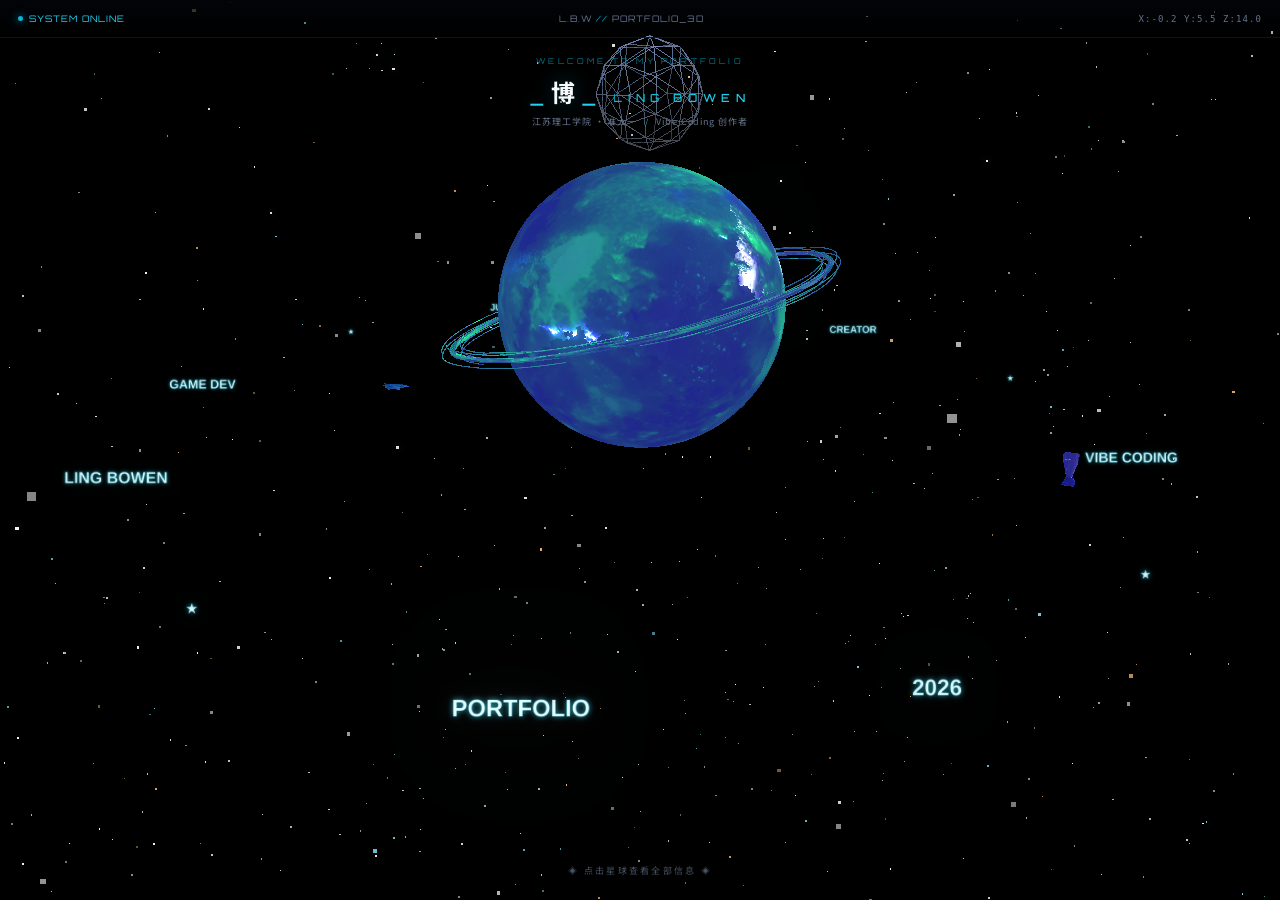
==== index.html @ fd300e45 "v11: 三模型不同立体轨道(倾斜0.18-0.72/高度-1.2-2.2) + 朝向运动方向(切线对齐)" ====
<!DOCTYPE html>
<html lang="zh-CN">
<head>
  <meta charset="UTF-8" />
  <meta name="viewport" content="width=device-width, initial-scale=1.0" />
  <title>凌博文 · 3D 作品空间站</title>
  <meta name="description" content="凌博文（little-white-again）的 3D 交互简历。" />
  <!-- 艺术字体 -->
  <link rel="preconnect" href="https://fonts.googleapis.com" />
  <link rel="preconnect" href="https://fonts.gstatic.com" crossorigin />
  <link href="https://fonts.googleapis.com/css2?family=Orbitron:wght@400;500;700;900&family=Noto+Sans+SC:wght@300;400;500;700&display=swap" rel="stylesheet" />
  <script type="module" crossorigin src="./assets/index-CHcorO1T.js"></script>
  <link rel="stylesheet" crossorigin href="./assets/index-Czhgw2EE.css">
</head>
<body>
  <!-- 3D 场景 -->
  <div id="scene-container"></div>

  <!-- 加载遮罩 -->
  <div id="loader">
    <div class="loader-inner">
      <div class="loader-ring"></div>
      <p class="loader-text">ENTERING SPACE<span class="dots"><span>.</span><span>.</span><span>.</span></span></p>
    </div>
  </div>

  <!-- HUD -->
  <div id="hud">
    <div class="hud-left"><span class="hud-dot"></span><span class="hud-text">SYSTEM ONLINE</span></div>
    <div class="hud-center">L.B.W <span class="hud-divider">//</span> PORTFOLIO_3D</div>
    <div class="hud-right"><span class="hud-coord" id="hud-coord">X:0 Y:0 Z:0</span></div>
  </div>

  <!-- 顶部 Hero（缩小） -->
  <header id="hero">
    <div class="hero-eyebrow">WELCOME TO MY PORTFOLIO</div>
    <h1 class="hero-title">
      <span class="hero-title-cn" id="scramble-text">凌博文</span>
      <span class="hero-title-en">LING BOWEN</span>
    </h1>
    <div class="hero-meta">
      <span class="hero-sub">江苏理工学院 · 准大一</span>
      <span class="hero-sep">/</span>
      <span class="hero-sub">Vibe Coding 创作者</span>
    </div>
  </header>

  <!-- 底部提示 -->
  <div id="bottom-hint">
    <span>◈ 点击星球查看全部信息 ◈</span>
  </div>

  <!-- 内容弹窗（高科技毛玻璃） -->
  <div id="content-modal">
    <div class="modal-frame">
      <div class="modal-glow"></div>
      <button id="modal-close" class="modal-close">×</button>
      <div class="modal-scroll">
        <div class="modal-header">
          <div class="modal-badge" id="modal-badge">MODULE DATA</div>
          <h2 id="modal-title"></h2>
          <p id="modal-org" class="modal-org"></p>
          <div id="modal-tags" class="modal-tags"></div>
        </div>
        <div id="modal-body" class="modal-body"></div>
        <div id="modal-links" class="modal-links"></div>
      </div>
    </div>
  </div>

</body>
</html>
---- assets/index-Czhgw2EE.css ----
:root{--bg: #020409;--glass: rgba(15, 23, 42, .55);--glass-border: rgba(6, 182, 212, .25);--text: #f8fafc;--text-2: #94a3b8;--text-3: #64748b;--accent: #06b6d4;--accent-light: #22d3ee;--accent-2: #6366f1;--font-display: "Orbitron", "Noto Sans SC", sans-serif;--font-body: "Noto Sans SC", -apple-system, "Microsoft YaHei", sans-serif}*{margin:0;padding:0;box-sizing:border-box}html{scroll-behavior:smooth}body{font-family:var(--font-body);background:var(--bg);color:var(--text);overflow:hidden;height:100vh;-webkit-font-smoothing:antialiased}#scene-container{position:fixed;top:0;right:0;bottom:0;left:0;z-index:0}#scene-container canvas{display:block}#hud{position:fixed;top:0;left:0;right:0;height:38px;display:flex;align-items:center;justify-content:space-between;padding:0 18px;z-index:15;font-family:var(--font-display);font-size:9px;letter-spacing:.12em;color:var(--text-3);background:linear-gradient(180deg,rgba(2,4,9,.9),transparent);pointer-events:none;border-bottom:1px solid rgba(6,182,212,.1)}.hud-left{display:flex;align-items:center;gap:6px}.hud-dot{width:5px;height:5px;border-radius:50%;background:var(--accent);box-shadow:0 0 8px var(--accent);animation:hudPulse 2s infinite}@keyframes hudPulse{0%,to{opacity:1}50%{opacity:.4}}.hud-text{color:var(--accent-light)}.hud-center{color:var(--text-3)}.hud-divider{color:var(--accent)}.hud-right{font-family:monospace;font-size:9px}#loader{position:fixed;top:0;right:0;bottom:0;left:0;background:var(--bg);display:flex;align-items:center;justify-content:center;z-index:100;transition:opacity .6s ease}#loader.hidden{opacity:0;pointer-events:none}.loader-ring{width:38px;height:38px;border:3px solid rgba(6,182,212,.15);border-top-color:var(--accent);border-radius:50%;animation:spin .9s linear infinite;margin:0 auto 14px}@keyframes spin{to{transform:rotate(360deg)}}.loader-text{font-family:var(--font-display);font-size:10px;letter-spacing:.25em;color:var(--text-2)}.dots span{animation:dotBlink 1.2s infinite}.dots span:nth-child(2){animation-delay:.2s}.dots span:nth-child(3){animation-delay:.4s}@keyframes dotBlink{0%,to{opacity:.2}50%{opacity:1}}#hero{position:fixed;top:56px;left:50%;transform:translate(-50%);text-align:center;z-index:10;pointer-events:none;-webkit-user-select:none;user-select:none}.hero-eyebrow{font-family:var(--font-display);font-size:8px;letter-spacing:.4em;color:#06b6d4a6;margin-bottom:8px;opacity:0;animation:fadeIn 1s .3s forwards}.hero-title{display:flex;align-items:baseline;justify-content:center;gap:10px;margin-bottom:6px}.hero-title-cn{font-size:clamp(1.1rem,2.5vw,1.5rem);font-weight:700;letter-spacing:.3em;color:var(--text);text-shadow:0 0 20px rgba(6,182,212,.3);opacity:0;animation:fadeIn 1s .5s forwards}.hero-title-en{font-family:var(--font-display);font-size:clamp(.5rem,1.2vw,.7rem);letter-spacing:.5em;font-weight:500;background:linear-gradient(90deg,var(--accent),var(--accent-light));-webkit-background-clip:text;-webkit-text-fill-color:transparent;background-clip:text;opacity:0;animation:fadeIn 1s .7s forwards}.hero-meta{display:flex;justify-content:center;align-items:center;gap:8px;opacity:0;animation:fadeIn 1s .9s forwards}.hero-sub{font-size:9px;color:var(--text-3);letter-spacing:.1em}.hero-sep{color:var(--accent);font-size:8px}.scramble-char{color:var(--accent-light)}@keyframes fadeIn{0%{opacity:0}to{opacity:1}}#bottom-hint{position:fixed;bottom:22px;left:50%;transform:translate(-50%);z-index:10;font-family:var(--font-display);font-size:9px;letter-spacing:.25em;color:#64748bb3;pointer-events:none;animation:hintFloat 3s ease-in-out infinite}@keyframes hintFloat{0%,to{opacity:.6}50%{opacity:1}}#content-modal{position:fixed;z-index:50;width:min(520px,calc(100vw - 24px));max-height:72vh;border-radius:16px;background:linear-gradient(160deg,#0f172aeb,#080c1af5);border:1px solid var(--glass-border);backdrop-filter:blur(24px) saturate(160%);-webkit-backdrop-filter:blur(24px) saturate(160%);box-shadow:inset 0 1px #ffffff26,0 0 40px #06b6d426,0 24px 60px #0000008c;opacity:0;pointer-events:none;transform:scale(.94) translateY(10px);transition:opacity .28s ease,transform .28s cubic-bezier(.22,1,.36,1);overflow:hidden;left:50%;top:50%}#content-modal.visible{opacity:1;pointer-events:auto;transform:scale(1) translateY(0)}.modal-frame{position:relative;display:flex;flex-direction:column;max-height:72vh}#content-modal:before{content:"";position:absolute;top:0;left:0;right:0;height:2px;background:linear-gradient(90deg,transparent,var(--accent),var(--accent-light),var(--accent-2),transparent);background-size:200% 100%;animation:scanline 3s linear infinite}@keyframes scanline{0%{background-position:-200% 0}to{background-position:200% 0}}#content-modal:after{content:"";position:absolute;top:0;right:0;bottom:0;left:0;pointer-events:none;background:repeating-linear-gradient(0deg,transparent 0px,transparent 3px,rgba(6,182,212,.03) 4px)}.modal-close{position:absolute;top:10px;right:12px;z-index:5;width:28px;height:28px;border-radius:50%;background:#06b6d41a;border:1px solid rgba(6,182,212,.3);color:var(--accent-light);font-size:15px;cursor:pointer;transition:all .2s}.modal-close:hover{background:#06b6d440;transform:rotate(90deg)}.modal-scroll{overflow-y:auto;padding:22px 22px 24px;scrollbar-width:thin;scrollbar-color:rgba(6,182,212,.3) transparent}.modal-header{margin-bottom:20px}.modal-badge{font-family:var(--font-display);font-size:8px;letter-spacing:.35em;color:var(--accent-light);margin-bottom:8px}#modal-title{font-size:20px;font-weight:700;color:var(--text);margin-bottom:4px;letter-spacing:.05em}.modal-org{font-size:12px;color:var(--accent-light);margin-bottom:10px}.modal-tags{display:flex;flex-wrap:wrap;gap:6px}.tag{background:#06b6d414;border:1px solid rgba(6,182,212,.25);color:var(--accent-light);padding:2px 10px;border-radius:999px;font-size:10px}.modal-body{display:grid;grid-template-columns:repeat(auto-fit,minmax(150px,1fr));gap:14px}.modal-desc{font-size:13px;line-height:1.9;color:var(--text-2);grid-column:1 / -1}.modal-section{background:#ffffff08;border:1px solid rgba(255,255,255,.07);border-radius:12px;padding:12px 14px}.modal-section-head{display:flex;align-items:center;gap:8px;margin-bottom:8px;padding-bottom:6px;border-bottom:1px solid rgba(6,182,212,.15)}.sec-icon{font-size:15px}.sec-title{font-size:13px;font-weight:600;color:var(--text);font-family:var(--font-display);letter-spacing:.08em}.modal-section-body{display:flex;flex-direction:column;gap:6px}.modal-item{display:flex;align-items:baseline;gap:8px;padding:6px 10px;background:#ffffff08;border:1px solid rgba(255,255,255,.06);border-radius:8px;font-size:12px}.item-name{color:var(--text);font-weight:500;flex-shrink:0}.item-desc{color:var(--text-2);flex:1}.item-time{color:var(--text-3);font-size:10px;flex-shrink:0}.cert-grid{display:grid;grid-template-columns:repeat(auto-fit,minmax(140px,1fr));gap:12px}.cert-card{background:#ffffff08;border:1px solid rgba(255,255,255,.08);border-radius:12px;overflow:hidden;cursor:zoom-in;transition:all .25s}.cert-card:hover{border-color:#06b6d466;transform:translateY(-3px);box-shadow:0 8px 30px #06b6d426}.cert-card img{width:100%;display:block;max-height:160px;object-fit:cover}.cert-card-meta{padding:8px 10px}.cert-card-title{display:block;font-size:11px;color:var(--text);font-weight:600}.cert-card-org{display:block;font-size:10px;color:var(--text-3);margin-top:2px}.lightbox{position:fixed;top:0;right:0;bottom:0;left:0;z-index:100;background:#020409eb;-webkit-backdrop-filter:blur(8px);backdrop-filter:blur(8px);display:flex;align-items:center;justify-content:center;animation:fadeIn .25s ease}.lightbox img{max-width:90%;max-height:85vh;border-radius:12px;border:1px solid var(--glass-border);box-shadow:0 0 60px #06b6d433}.lightbox-close{position:absolute;top:20px;right:24px;width:36px;height:36px;border-radius:50%;background:#06b6d41a;border:1px solid rgba(6,182,212,.3);color:var(--accent-light);font-size:18px;cursor:pointer}.modal-links{display:flex;gap:10px;flex-wrap:wrap;margin-top:18px;padding-top:16px;border-top:1px solid rgba(6,182,212,.15)}.modal-link{font-family:var(--font-display);font-size:10px;letter-spacing:.1em;color:var(--accent-light);text-decoration:none;padding:8px 18px;background:#06b6d41a;border:1px solid rgba(6,182,212,.3);border-radius:999px;transition:all .2s}.modal-link:hover{background:#06b6d440;box-shadow:0 0 20px #06b6d440;transform:translateY(-2px)}@media (max-width: 768px){#hero{top:48px}.hero-title-cn{font-size:1.1rem}.modal-frame{width:calc(100% - 20px)}.modal-scroll{padding:20px 18px 24px}.hud-center{display:none}}
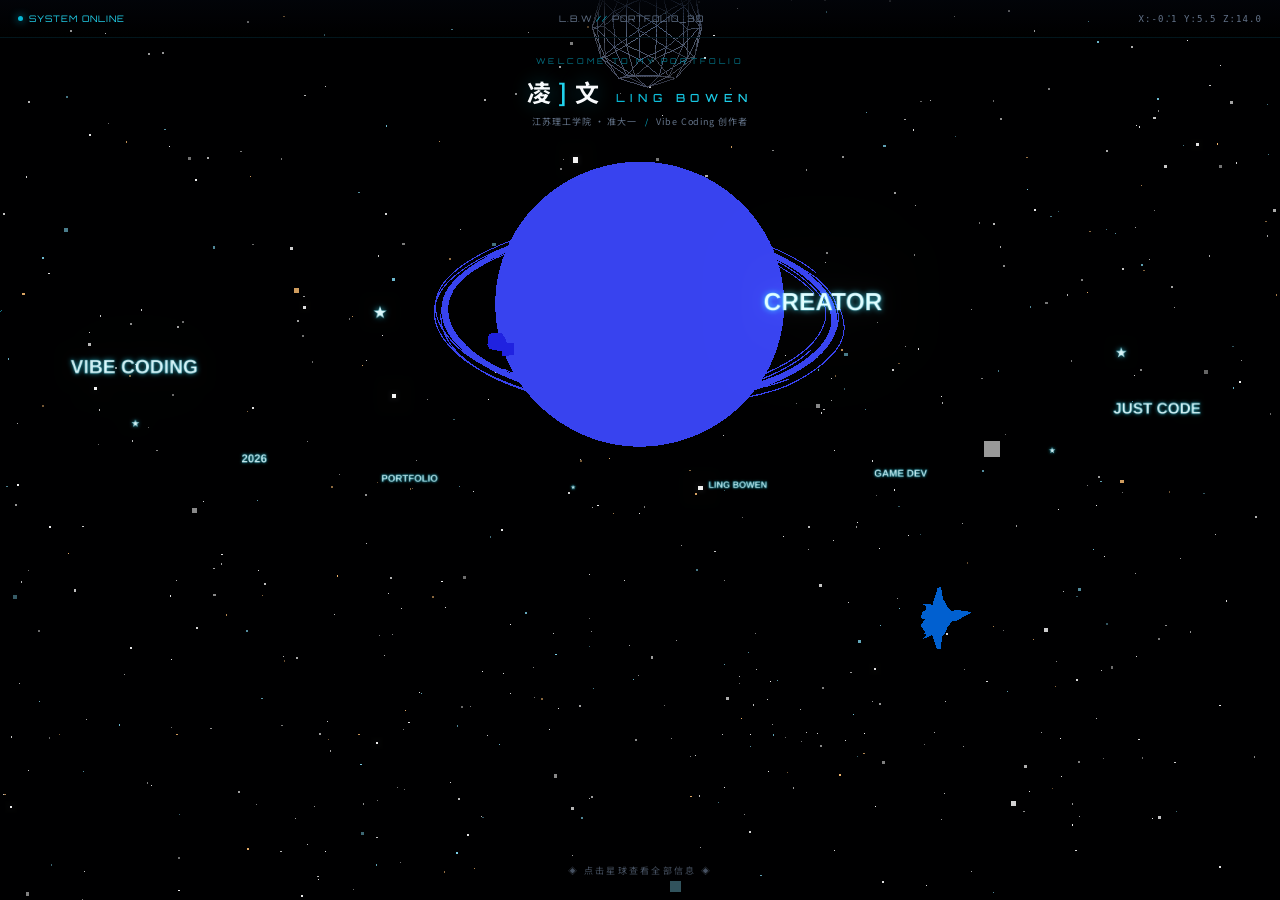
==== commit 1f6a8561: "v12: 根治颜色(MeshBasicMaterial纯主题色,青/蓝/紫分明) + 飞机翻转 + 底部朝星球 + 文字环绕倾斜统一+圆心对齐星球" ====
--- a/index.html
+++ b/index.html
@@ -9,8 +9,8 @@
   <link rel="preconnect" href="https://fonts.googleapis.com" />
   <link rel="preconnect" href="https://fonts.gstatic.com" crossorigin />
   <link href="https://fonts.googleapis.com/css2?family=Orbitron:wght@400;500;700;900&family=Noto+Sans+SC:wght@300;400;500;700&display=swap" rel="stylesheet" />
-  <script type="module" crossorigin src="./assets/index-CHcorO1T.js"></script>
-  <link rel="stylesheet" crossorigin href="./assets/index-Czhgw2EE.css">
+  <script type="module" crossorigin src="./assets/index-BtDdCz02.js"></script>
+  <link rel="stylesheet" crossorigin href="./assets/index-D0e1x9OP.css">
 </head>
 <body>
   <!-- 3D 场景 -->
--- a/assets/index-D0e1x9OP.css
+++ b/assets/index-D0e1x9OP.css
@@ -0,0 +1 @@
+:root{--bg: #020409;--glass: rgba(15, 23, 42, .55);--glass-border: rgba(6, 182, 212, .25);--text: #f8fafc;--text-2: #94a3b8;--text-3: #64748b;--accent: #06b6d4;--accent-light: #22d3ee;--accent-2: #6366f1;--font-display: "Orbitron", "Noto Sans SC", sans-serif;--font-body: "Noto Sans SC", -apple-system, "Microsoft YaHei", sans-serif}*{margin:0;padding:0;box-sizing:border-box}html{scroll-behavior:smooth}body{font-family:var(--font-body);background:var(--bg);color:var(--text);overflow:hidden;height:100vh;-webkit-font-smoothing:antialiased}#scene-container{position:fixed;top:0;right:0;bottom:0;left:0;z-index:0}#scene-container canvas{display:block}#hud{position:fixed;top:0;left:0;right:0;height:38px;display:flex;align-items:center;justify-content:space-between;padding:0 18px;z-index:15;font-family:var(--font-display);font-size:9px;letter-spacing:.12em;color:var(--text-3);background:linear-gradient(180deg,rgba(2,4,9,.9),transparent);pointer-events:none;border-bottom:1px solid rgba(6,182,212,.1)}.hud-left{display:flex;align-items:center;gap:6px}.hud-dot{width:5px;height:5px;border-radius:50%;background:var(--accent);box-shadow:0 0 8px var(--accent);animation:hudPulse 2s infinite}@keyframes hudPulse{0%,to{opacity:1}50%{opacity:.4}}.hud-text{color:var(--accent-light)}.hud-center{color:var(--text-3)}.hud-divider{color:var(--accent)}.hud-right{font-family:monospace;font-size:9px}#loader{position:fixed;top:0;right:0;bottom:0;left:0;background:var(--bg);display:flex;align-items:center;justify-content:center;z-index:100;transition:opacity .6s ease}#loader.hidden{opacity:0;pointer-events:none}.loader-ring{width:38px;height:38px;border:3px solid rgba(6,182,212,.15);border-top-color:var(--accent);border-radius:50%;animation:spin .9s linear infinite;margin:0 auto 14px}@keyframes spin{to{transform:rotate(360deg)}}.loader-text{font-family:var(--font-display);font-size:10px;letter-spacing:.25em;color:var(--text-2)}.dots span{animation:dotBlink 1.2s infinite}.dots span:nth-child(2){animation-delay:.2s}.dots span:nth-child(3){animation-delay:.4s}@keyframes dotBlink{0%,to{opacity:.2}50%{opacity:1}}#hero{position:fixed;top:56px;left:50%;transform:translate(-50%);text-align:center;z-index:10;pointer-events:none;-webkit-user-select:none;user-select:none}.hero-eyebrow{font-family:var(--font-display);font-size:8px;letter-spacing:.4em;color:#06b6d4a6;margin-bottom:8px;opacity:0;animation:fadeIn 1s .3s forwards}.hero-title{display:flex;align-items:baseline;justify-content:center;gap:10px;margin-bottom:6px}.hero-title-cn{font-size:clamp(1.1rem,2.5vw,1.5rem);font-weight:700;letter-spacing:.3em;color:var(--text);text-shadow:0 0 20px rgba(6,182,212,.3);opacity:0;animation:fadeIn 1s .5s forwards}.hero-title-en{font-family:var(--font-display);font-size:clamp(.5rem,1.2vw,.7rem);letter-spacing:.5em;font-weight:500;background:linear-gradient(90deg,var(--accent),var(--accent-light));-webkit-background-clip:text;-webkit-text-fill-color:transparent;background-clip:text;opacity:0;animation:fadeIn 1s .7s forwards}.hero-meta{display:flex;justify-content:center;align-items:center;gap:8px;opacity:0;animation:fadeIn 1s .9s forwards}.hero-sub{font-size:9px;color:var(--text-3);letter-spacing:.1em}.hero-sep{color:var(--accent);font-size:8px}.scramble-char{color:var(--accent-light)}@keyframes fadeIn{0%{opacity:0}to{opacity:1}}#bottom-hint{position:fixed;bottom:22px;left:50%;transform:translate(-50%);z-index:10;font-family:var(--font-display);font-size:9px;letter-spacing:.25em;color:#64748bb3;pointer-events:none;animation:hintFloat 3s ease-in-out infinite}@keyframes hintFloat{0%,to{opacity:.6}50%{opacity:1}}#content-modal{position:fixed;z-index:50;width:min(520px,calc(100vw - 24px));max-height:72vh;border-radius:16px;background:linear-gradient(160deg,#0f172aeb,#080c1af5);border:1px solid var(--glass-border);backdrop-filter:blur(24px) saturate(160%);-webkit-backdrop-filter:blur(24px) saturate(160%);box-shadow:inset 0 1px #ffffff26,0 0 40px #06b6d426,0 24px 60px #0000008c;opacity:0;pointer-events:none;transform:scale(.94) translateY(10px);transition:opacity .28s ease,transform .28s cubic-bezier(.22,1,.36,1);overflow:hidden;left:50%;top:50%}#content-modal.visible{opacity:1;pointer-events:auto;transform:scale(1) translateY(0)}.modal-frame{position:relative;display:flex;flex-direction:column;max-height:72vh}#content-modal:before{content:"";position:absolute;top:0;left:0;right:0;height:2px;background:linear-gradient(90deg,transparent,var(--accent),var(--accent-light),var(--accent-2),transparent);background-size:200% 100%;animation:scanline 3s linear infinite}@keyframes scanline{0%{background-position:-200% 0}to{background-position:200% 0}}#content-modal:after{content:"";position:absolute;top:0;right:0;bottom:0;left:0;pointer-events:none;background:repeating-linear-gradient(0deg,transparent 0px,transparent 3px,rgba(6,182,212,.03) 4px)}.modal-close{position:absolute;top:10px;right:12px;z-index:5;width:28px;height:28px;border-radius:50%;background:#06b6d41a;border:1px solid rgba(6,182,212,.3);color:var(--accent-light);font-size:15px;cursor:pointer;transition:all .2s}.modal-close:hover{background:#06b6d440;transform:rotate(90deg)}.modal-scroll{overflow-y:auto;padding:22px 22px 24px;scrollbar-width:thin;scrollbar-color:rgba(6,182,212,.3) transparent}.modal-header{margin-bottom:20px}.modal-badge{font-family:var(--font-display);font-size:8px;letter-spacing:.35em;color:var(--accent-light);margin-bottom:8px}#modal-title{font-size:20px;font-weight:700;color:var(--text);margin-bottom:4px;letter-spacing:.05em}.modal-org{font-size:12px;color:var(--accent-light);margin-bottom:10px}.modal-tags{display:flex;flex-wrap:wrap;gap:6px}.tag{background:#06b6d414;border:1px solid rgba(6,182,212,.25);color:var(--accent-light);padding:2px 10px;border-radius:999px;font-size:10px}.modal-body{display:grid;grid-template-columns:repeat(2,1fr);gap:12px}.modal-desc{font-size:13px;line-height:1.9;color:var(--text-2);grid-column:1 / -1}.modal-section{background:#ffffff08;border:1px solid rgba(255,255,255,.07);border-radius:12px;padding:12px 14px}.modal-section-head{display:flex;align-items:center;gap:8px;margin-bottom:8px;padding-bottom:6px;border-bottom:1px solid rgba(6,182,212,.15)}.sec-icon{font-size:15px}.sec-title{font-size:13px;font-weight:600;color:var(--text);font-family:var(--font-display);letter-spacing:.08em}.modal-section-body{display:flex;flex-direction:column;gap:6px}.modal-item{display:flex;align-items:baseline;gap:8px;padding:6px 10px;background:#ffffff08;border:1px solid rgba(255,255,255,.06);border-radius:8px;font-size:12px}.item-name{color:var(--text);font-weight:500;flex-shrink:0}.item-desc{color:var(--text-2);flex:1}.item-time{color:var(--text-3);font-size:10px;flex-shrink:0}.cert-grid{display:grid;grid-template-columns:repeat(auto-fit,minmax(140px,1fr));gap:12px}.cert-card{background:#ffffff08;border:1px solid rgba(255,255,255,.08);border-radius:12px;overflow:hidden;cursor:zoom-in;transition:all .25s}.cert-card:hover{border-color:#06b6d466;transform:translateY(-3px);box-shadow:0 8px 30px #06b6d426}.cert-card img{width:100%;display:block;max-height:160px;object-fit:cover}.cert-card-meta{padding:8px 10px}.cert-card-title{display:block;font-size:11px;color:var(--text);font-weight:600}.cert-card-org{display:block;font-size:10px;color:var(--text-3);margin-top:2px}.lightbox{position:fixed;top:0;right:0;bottom:0;left:0;z-index:100;background:#020409eb;-webkit-backdrop-filter:blur(8px);backdrop-filter:blur(8px);display:flex;align-items:center;justify-content:center;animation:fadeIn .25s ease}.lightbox img{max-width:90%;max-height:85vh;border-radius:12px;border:1px solid var(--glass-border);box-shadow:0 0 60px #06b6d433}.lightbox-close{position:absolute;top:20px;right:24px;width:36px;height:36px;border-radius:50%;background:#06b6d41a;border:1px solid rgba(6,182,212,.3);color:var(--accent-light);font-size:18px;cursor:pointer}.modal-links{display:flex;gap:10px;flex-wrap:wrap;margin-top:18px;padding-top:16px;border-top:1px solid rgba(6,182,212,.15)}.modal-link{font-family:var(--font-display);font-size:10px;letter-spacing:.1em;color:var(--accent-light);text-decoration:none;padding:8px 18px;background:#06b6d41a;border:1px solid rgba(6,182,212,.3);border-radius:999px;transition:all .2s}.modal-link:hover{background:#06b6d440;box-shadow:0 0 20px #06b6d440;transform:translateY(-2px)}@media (max-width: 768px){#hero{top:48px}.hero-title-cn{font-size:1.1rem}.modal-frame{width:calc(100% - 20px)}.modal-scroll{padding:20px 18px 24px}.hud-center{display:none}}
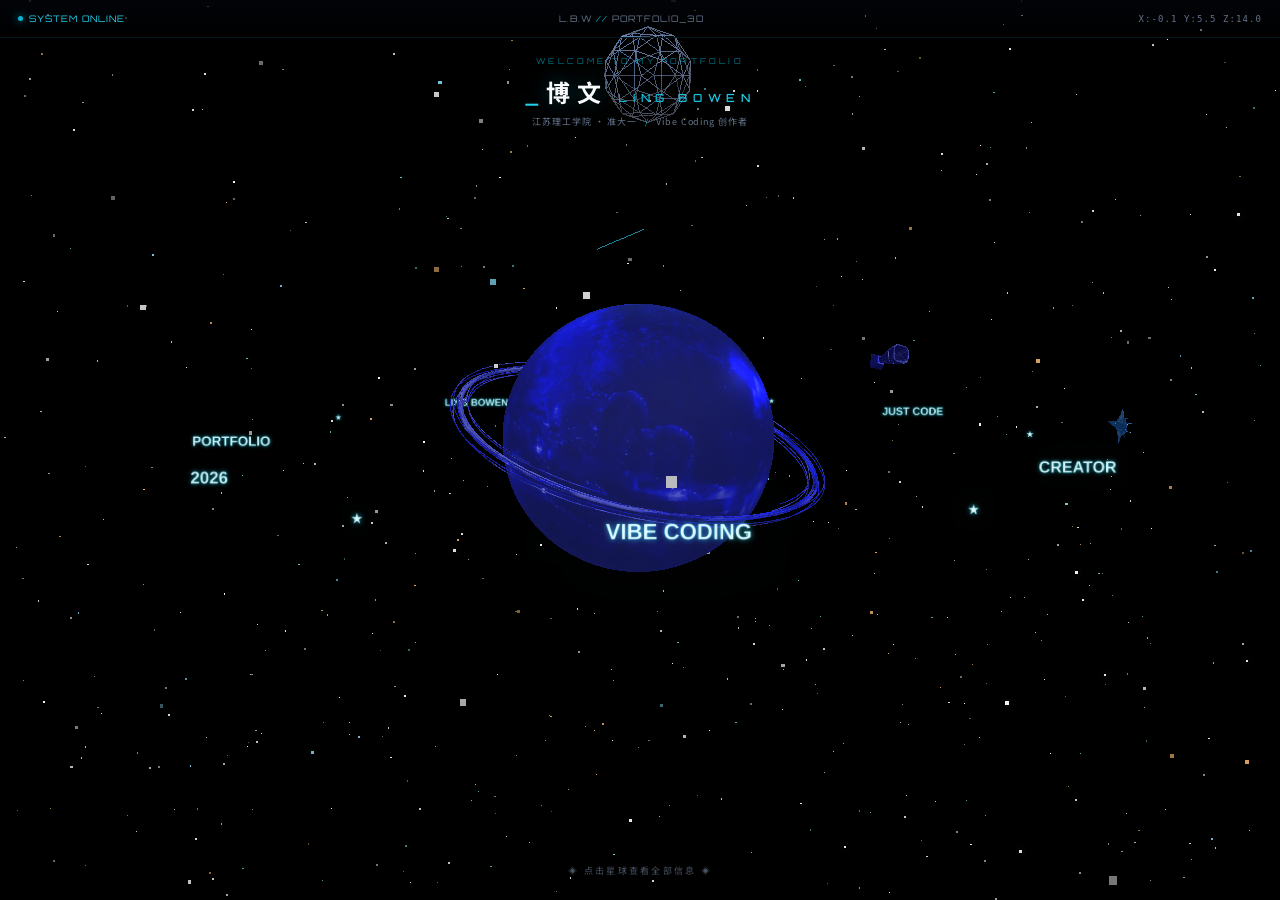
==== commit e2cb35b2: "v13: 纹理色相偏移(保留细节非纯色) + 星球球心对齐 + 文字环绕半径6.2倾斜12度贴星球 + 面板纵向排版" ====
--- a/index.html
+++ b/index.html
@@ -9,8 +9,8 @@
   <link rel="preconnect" href="https://fonts.googleapis.com" />
   <link rel="preconnect" href="https://fonts.gstatic.com" crossorigin />
   <link href="https://fonts.googleapis.com/css2?family=Orbitron:wght@400;500;700;900&family=Noto+Sans+SC:wght@300;400;500;700&display=swap" rel="stylesheet" />
-  <script type="module" crossorigin src="./assets/index-BtDdCz02.js"></script>
-  <link rel="stylesheet" crossorigin href="./assets/index-D0e1x9OP.css">
+  <script type="module" crossorigin src="./assets/index-DFpqqdtf.js"></script>
+  <link rel="stylesheet" crossorigin href="./assets/index-yZ2VhkPj.css">
 </head>
 <body>
   <!-- 3D 场景 -->
--- a/assets/index-yZ2VhkPj.css
+++ b/assets/index-yZ2VhkPj.css
@@ -0,0 +1 @@
+:root{--bg: #020409;--glass: rgba(15, 23, 42, .55);--glass-border: rgba(6, 182, 212, .25);--text: #f8fafc;--text-2: #94a3b8;--text-3: #64748b;--accent: #06b6d4;--accent-light: #22d3ee;--accent-2: #6366f1;--font-display: "Orbitron", "Noto Sans SC", sans-serif;--font-body: "Noto Sans SC", -apple-system, "Microsoft YaHei", sans-serif}*{margin:0;padding:0;box-sizing:border-box}html{scroll-behavior:smooth}body{font-family:var(--font-body);background:var(--bg);color:var(--text);overflow:hidden;height:100vh;-webkit-font-smoothing:antialiased}#scene-container{position:fixed;top:0;right:0;bottom:0;left:0;z-index:0}#scene-container canvas{display:block}#hud{position:fixed;top:0;left:0;right:0;height:38px;display:flex;align-items:center;justify-content:space-between;padding:0 18px;z-index:15;font-family:var(--font-display);font-size:9px;letter-spacing:.12em;color:var(--text-3);background:linear-gradient(180deg,rgba(2,4,9,.9),transparent);pointer-events:none;border-bottom:1px solid rgba(6,182,212,.1)}.hud-left{display:flex;align-items:center;gap:6px}.hud-dot{width:5px;height:5px;border-radius:50%;background:var(--accent);box-shadow:0 0 8px var(--accent);animation:hudPulse 2s infinite}@keyframes hudPulse{0%,to{opacity:1}50%{opacity:.4}}.hud-text{color:var(--accent-light)}.hud-center{color:var(--text-3)}.hud-divider{color:var(--accent)}.hud-right{font-family:monospace;font-size:9px}#loader{position:fixed;top:0;right:0;bottom:0;left:0;background:var(--bg);display:flex;align-items:center;justify-content:center;z-index:100;transition:opacity .6s ease}#loader.hidden{opacity:0;pointer-events:none}.loader-ring{width:38px;height:38px;border:3px solid rgba(6,182,212,.15);border-top-color:var(--accent);border-radius:50%;animation:spin .9s linear infinite;margin:0 auto 14px}@keyframes spin{to{transform:rotate(360deg)}}.loader-text{font-family:var(--font-display);font-size:10px;letter-spacing:.25em;color:var(--text-2)}.dots span{animation:dotBlink 1.2s infinite}.dots span:nth-child(2){animation-delay:.2s}.dots span:nth-child(3){animation-delay:.4s}@keyframes dotBlink{0%,to{opacity:.2}50%{opacity:1}}#hero{position:fixed;top:56px;left:50%;transform:translate(-50%);text-align:center;z-index:10;pointer-events:none;-webkit-user-select:none;user-select:none}.hero-eyebrow{font-family:var(--font-display);font-size:8px;letter-spacing:.4em;color:#06b6d4a6;margin-bottom:8px;opacity:0;animation:fadeIn 1s .3s forwards}.hero-title{display:flex;align-items:baseline;justify-content:center;gap:10px;margin-bottom:6px}.hero-title-cn{font-size:clamp(1.1rem,2.5vw,1.5rem);font-weight:700;letter-spacing:.3em;color:var(--text);text-shadow:0 0 20px rgba(6,182,212,.3);opacity:0;animation:fadeIn 1s .5s forwards}.hero-title-en{font-family:var(--font-display);font-size:clamp(.5rem,1.2vw,.7rem);letter-spacing:.5em;font-weight:500;background:linear-gradient(90deg,var(--accent),var(--accent-light));-webkit-background-clip:text;-webkit-text-fill-color:transparent;background-clip:text;opacity:0;animation:fadeIn 1s .7s forwards}.hero-meta{display:flex;justify-content:center;align-items:center;gap:8px;opacity:0;animation:fadeIn 1s .9s forwards}.hero-sub{font-size:9px;color:var(--text-3);letter-spacing:.1em}.hero-sep{color:var(--accent);font-size:8px}.scramble-char{color:var(--accent-light)}@keyframes fadeIn{0%{opacity:0}to{opacity:1}}#bottom-hint{position:fixed;bottom:22px;left:50%;transform:translate(-50%);z-index:10;font-family:var(--font-display);font-size:9px;letter-spacing:.25em;color:#64748bb3;pointer-events:none;animation:hintFloat 3s ease-in-out infinite}@keyframes hintFloat{0%,to{opacity:.6}50%{opacity:1}}#content-modal{position:fixed;z-index:50;width:min(520px,calc(100vw - 24px));max-height:72vh;border-radius:16px;background:linear-gradient(160deg,#0f172aeb,#080c1af5);border:1px solid var(--glass-border);backdrop-filter:blur(24px) saturate(160%);-webkit-backdrop-filter:blur(24px) saturate(160%);box-shadow:inset 0 1px #ffffff26,0 0 40px #06b6d426,0 24px 60px #0000008c;opacity:0;pointer-events:none;transform:scale(.94) translateY(10px);transition:opacity .28s ease,transform .28s cubic-bezier(.22,1,.36,1);overflow:hidden;left:50%;top:50%}#content-modal.visible{opacity:1;pointer-events:auto;transform:scale(1) translateY(0)}.modal-frame{position:relative;display:flex;flex-direction:column;max-height:72vh}#content-modal:before{content:"";position:absolute;top:0;left:0;right:0;height:2px;background:linear-gradient(90deg,transparent,var(--accent),var(--accent-light),var(--accent-2),transparent);background-size:200% 100%;animation:scanline 3s linear infinite}@keyframes scanline{0%{background-position:-200% 0}to{background-position:200% 0}}#content-modal:after{content:"";position:absolute;top:0;right:0;bottom:0;left:0;pointer-events:none;background:repeating-linear-gradient(0deg,transparent 0px,transparent 3px,rgba(6,182,212,.03) 4px)}.modal-close{position:absolute;top:10px;right:12px;z-index:5;width:28px;height:28px;border-radius:50%;background:#06b6d41a;border:1px solid rgba(6,182,212,.3);color:var(--accent-light);font-size:15px;cursor:pointer;transition:all .2s}.modal-close:hover{background:#06b6d440;transform:rotate(90deg)}.modal-scroll{overflow-y:auto;padding:22px 22px 24px;scrollbar-width:thin;scrollbar-color:rgba(6,182,212,.3) transparent}.modal-header{margin-bottom:20px}.modal-badge{font-family:var(--font-display);font-size:8px;letter-spacing:.35em;color:var(--accent-light);margin-bottom:8px}#modal-title{font-size:20px;font-weight:700;color:var(--text);margin-bottom:4px;letter-spacing:.05em}.modal-org{font-size:12px;color:var(--accent-light);margin-bottom:10px}.modal-tags{display:flex;flex-wrap:wrap;gap:6px}.tag{background:#06b6d414;border:1px solid rgba(6,182,212,.25);color:var(--accent-light);padding:2px 10px;border-radius:999px;font-size:10px}.modal-body{display:grid;grid-template-columns:repeat(2,1fr);gap:12px}.modal-desc{font-size:13px;line-height:1.9;color:var(--text-2);grid-column:1 / -1}.modal-section{background:#ffffff08;border:1px solid rgba(255,255,255,.07);border-radius:12px;padding:12px 14px}.modal-section-head{display:flex;align-items:center;gap:8px;margin-bottom:8px;padding-bottom:6px;border-bottom:1px solid rgba(6,182,212,.15)}.sec-icon{font-size:15px}.sec-title{font-size:13px;font-weight:600;color:var(--text);font-family:var(--font-display);letter-spacing:.08em}.modal-section-body{display:flex;flex-direction:column;gap:6px}.modal-item{display:flex;flex-direction:column;gap:2px;padding:8px 12px;background:#ffffff08;border:1px solid rgba(255,255,255,.06);border-radius:8px;font-size:12px}.item-name{color:var(--text);font-weight:600;font-size:13px}.item-desc{color:var(--text-2);font-size:11px}.item-time{color:var(--text-3);font-size:10px}.cert-grid{display:grid;grid-template-columns:repeat(auto-fit,minmax(140px,1fr));gap:12px}.cert-card{background:#ffffff08;border:1px solid rgba(255,255,255,.08);border-radius:12px;overflow:hidden;cursor:zoom-in;transition:all .25s}.cert-card:hover{border-color:#06b6d466;transform:translateY(-3px);box-shadow:0 8px 30px #06b6d426}.cert-card img{width:100%;display:block;max-height:160px;object-fit:cover}.cert-card-meta{padding:8px 10px}.cert-card-title{display:block;font-size:11px;color:var(--text);font-weight:600}.cert-card-org{display:block;font-size:10px;color:var(--text-3);margin-top:2px}.lightbox{position:fixed;top:0;right:0;bottom:0;left:0;z-index:100;background:#020409eb;-webkit-backdrop-filter:blur(8px);backdrop-filter:blur(8px);display:flex;align-items:center;justify-content:center;animation:fadeIn .25s ease}.lightbox img{max-width:90%;max-height:85vh;border-radius:12px;border:1px solid var(--glass-border);box-shadow:0 0 60px #06b6d433}.lightbox-close{position:absolute;top:20px;right:24px;width:36px;height:36px;border-radius:50%;background:#06b6d41a;border:1px solid rgba(6,182,212,.3);color:var(--accent-light);font-size:18px;cursor:pointer}.modal-links{display:flex;gap:10px;flex-wrap:wrap;margin-top:18px;padding-top:16px;border-top:1px solid rgba(6,182,212,.15)}.modal-link{font-family:var(--font-display);font-size:10px;letter-spacing:.1em;color:var(--accent-light);text-decoration:none;padding:8px 18px;background:#06b6d41a;border:1px solid rgba(6,182,212,.3);border-radius:999px;transition:all .2s}.modal-link:hover{background:#06b6d440;box-shadow:0 0 20px #06b6d440;transform:translateY(-2px)}@media (max-width: 768px){#hero{top:48px}.hero-title-cn{font-size:1.1rem}.modal-frame{width:calc(100% - 20px)}.modal-scroll{padding:20px 18px 24px}.hud-center{display:none}}
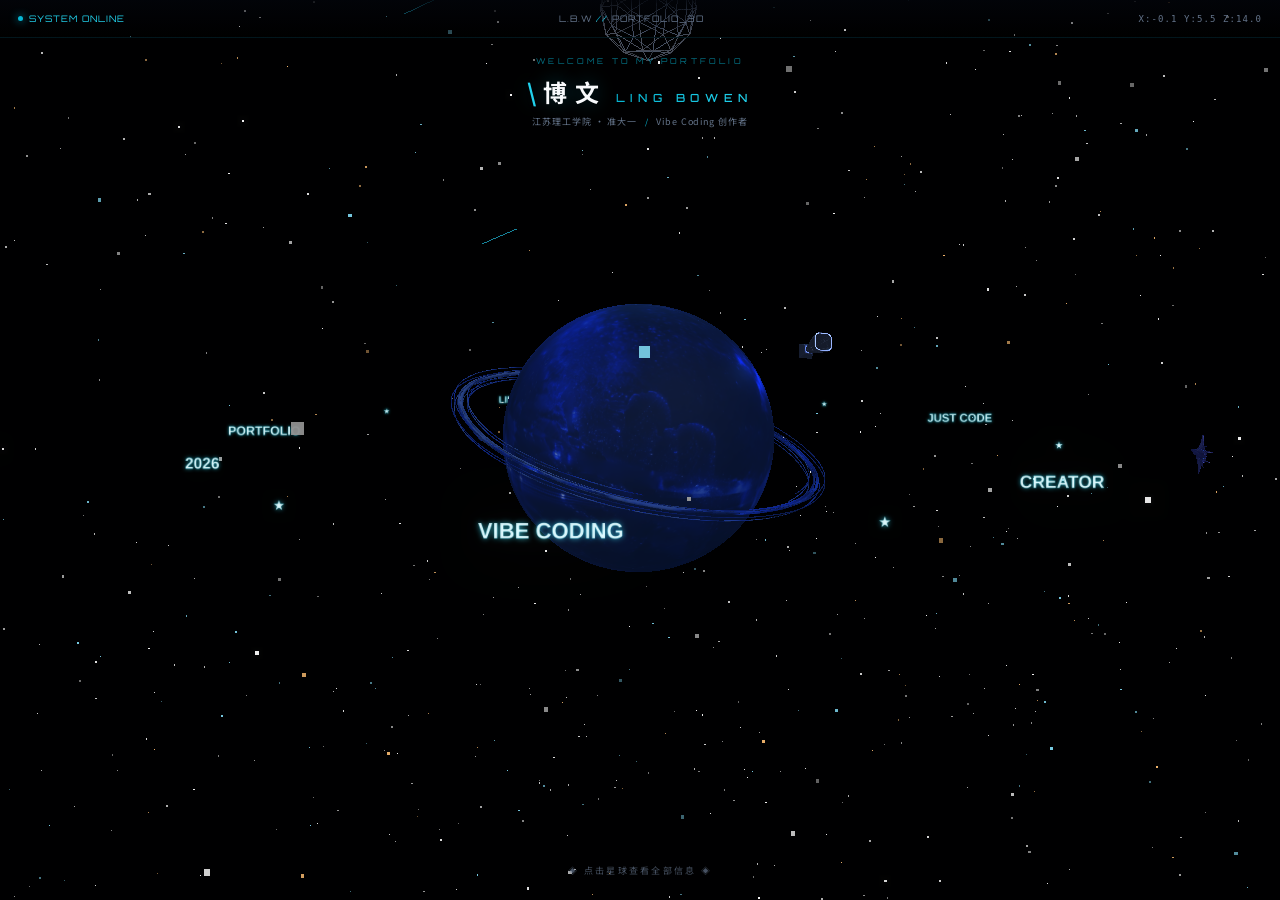
==== commit b60a0976: "v14: 参考图真实配色(坦克青/战机蓝紫/奖杯灰蓝/星球深蓝) + 修复编码损坏重写main.js" ====
--- a/index.html
+++ b/index.html
@@ -9,7 +9,7 @@
   <link rel="preconnect" href="https://fonts.googleapis.com" />
   <link rel="preconnect" href="https://fonts.gstatic.com" crossorigin />
   <link href="https://fonts.googleapis.com/css2?family=Orbitron:wght@400;500;700;900&family=Noto+Sans+SC:wght@300;400;500;700&display=swap" rel="stylesheet" />
-  <script type="module" crossorigin src="./assets/index-DFpqqdtf.js"></script>
+  <script type="module" crossorigin src="./assets/index-vvATd3Gc.js"></script>
   <link rel="stylesheet" crossorigin href="./assets/index-yZ2VhkPj.css">
 </head>
 <body>
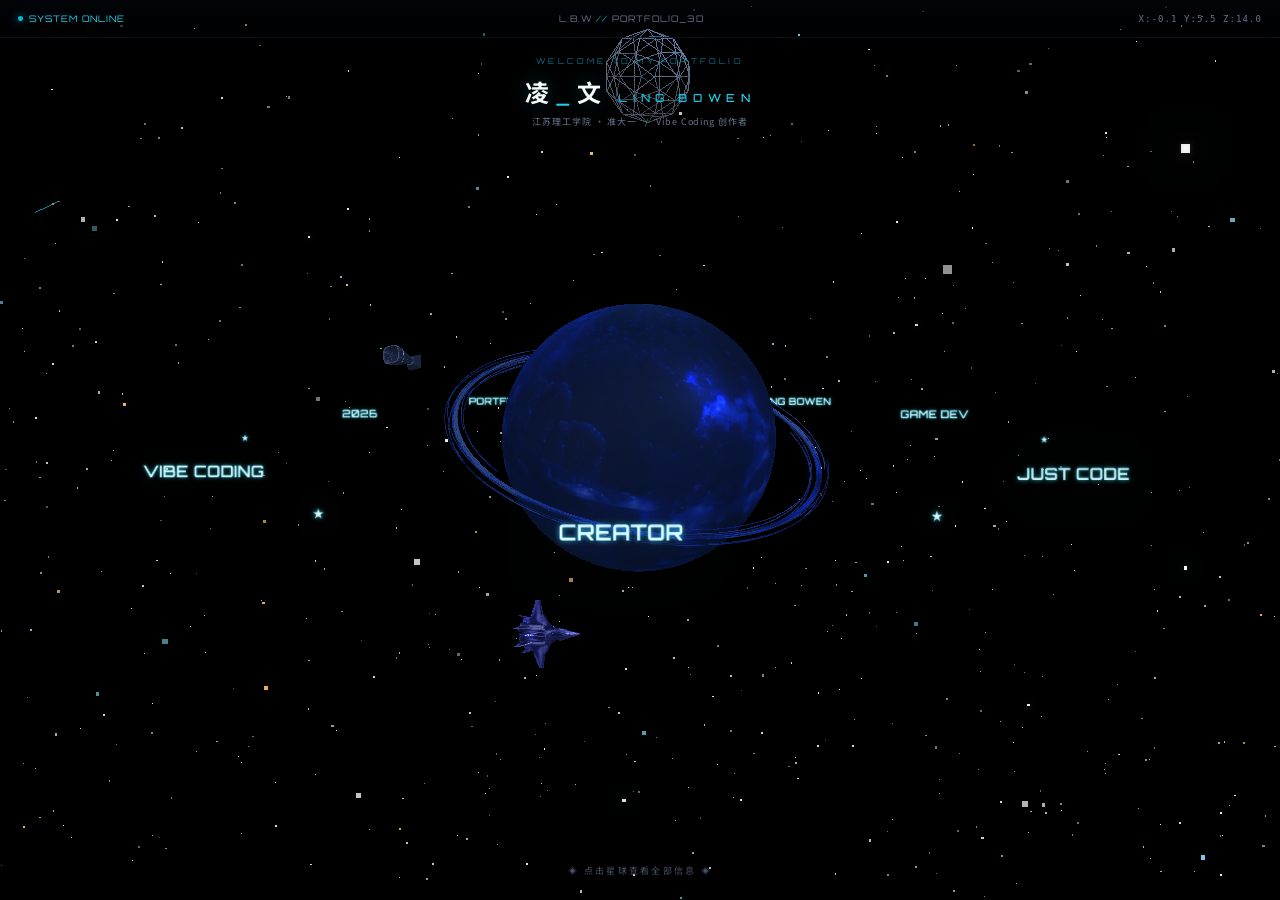
==== commit 432f9f49: "v15: 修复星球入场过大(0.1->1.0) + 面板简洁排版(技能进度条/紧凑条目)" ====
--- a/index.html
+++ b/index.html
@@ -9,8 +9,8 @@
   <link rel="preconnect" href="https://fonts.googleapis.com" />
   <link rel="preconnect" href="https://fonts.gstatic.com" crossorigin />
   <link href="https://fonts.googleapis.com/css2?family=Orbitron:wght@400;500;700;900&family=Noto+Sans+SC:wght@300;400;500;700&display=swap" rel="stylesheet" />
-  <script type="module" crossorigin src="./assets/index-vvATd3Gc.js"></script>
-  <link rel="stylesheet" crossorigin href="./assets/index-yZ2VhkPj.css">
+  <script type="module" crossorigin src="./assets/index-EiWQQTaA.js"></script>
+  <link rel="stylesheet" crossorigin href="./assets/index-B9gR9gSH.css">
 </head>
 <body>
   <!-- 3D 场景 -->
--- a/assets/index-B9gR9gSH.css
+++ b/assets/index-B9gR9gSH.css
@@ -0,0 +1 @@
+:root{--bg: #020409;--glass: rgba(15, 23, 42, .55);--glass-border: rgba(6, 182, 212, .25);--text: #f8fafc;--text-2: #94a3b8;--text-3: #64748b;--accent: #06b6d4;--accent-light: #22d3ee;--accent-2: #6366f1;--font-display: "Orbitron", "Noto Sans SC", sans-serif;--font-body: "Noto Sans SC", -apple-system, "Microsoft YaHei", sans-serif}*{margin:0;padding:0;box-sizing:border-box}html{scroll-behavior:smooth}body{font-family:var(--font-body);background:var(--bg);color:var(--text);overflow:hidden;height:100vh;-webkit-font-smoothing:antialiased}#scene-container{position:fixed;top:0;right:0;bottom:0;left:0;z-index:0}#scene-container canvas{display:block}#hud{position:fixed;top:0;left:0;right:0;height:38px;display:flex;align-items:center;justify-content:space-between;padding:0 18px;z-index:15;font-family:var(--font-display);font-size:9px;letter-spacing:.12em;color:var(--text-3);background:linear-gradient(180deg,rgba(2,4,9,.9),transparent);pointer-events:none;border-bottom:1px solid rgba(6,182,212,.1)}.hud-left{display:flex;align-items:center;gap:6px}.hud-dot{width:5px;height:5px;border-radius:50%;background:var(--accent);box-shadow:0 0 8px var(--accent);animation:hudPulse 2s infinite}@keyframes hudPulse{0%,to{opacity:1}50%{opacity:.4}}.hud-text{color:var(--accent-light)}.hud-center{color:var(--text-3)}.hud-divider{color:var(--accent)}.hud-right{font-family:monospace;font-size:9px}#loader{position:fixed;top:0;right:0;bottom:0;left:0;background:var(--bg);display:flex;align-items:center;justify-content:center;z-index:100;transition:opacity .6s ease}#loader.hidden{opacity:0;pointer-events:none}.loader-ring{width:38px;height:38px;border:3px solid rgba(6,182,212,.15);border-top-color:var(--accent);border-radius:50%;animation:spin .9s linear infinite;margin:0 auto 14px}@keyframes spin{to{transform:rotate(360deg)}}.loader-text{font-family:var(--font-display);font-size:10px;letter-spacing:.25em;color:var(--text-2)}.dots span{animation:dotBlink 1.2s infinite}.dots span:nth-child(2){animation-delay:.2s}.dots span:nth-child(3){animation-delay:.4s}@keyframes dotBlink{0%,to{opacity:.2}50%{opacity:1}}#hero{position:fixed;top:56px;left:50%;transform:translate(-50%);text-align:center;z-index:10;pointer-events:none;-webkit-user-select:none;user-select:none}.hero-eyebrow{font-family:var(--font-display);font-size:8px;letter-spacing:.4em;color:#06b6d4a6;margin-bottom:8px;opacity:0;animation:fadeIn 1s .3s forwards}.hero-title{display:flex;align-items:baseline;justify-content:center;gap:10px;margin-bottom:6px}.hero-title-cn{font-size:clamp(1.1rem,2.5vw,1.5rem);font-weight:700;letter-spacing:.3em;color:var(--text);text-shadow:0 0 20px rgba(6,182,212,.3);opacity:0;animation:fadeIn 1s .5s forwards}.hero-title-en{font-family:var(--font-display);font-size:clamp(.5rem,1.2vw,.7rem);letter-spacing:.5em;font-weight:500;background:linear-gradient(90deg,var(--accent),var(--accent-light));-webkit-background-clip:text;-webkit-text-fill-color:transparent;background-clip:text;opacity:0;animation:fadeIn 1s .7s forwards}.hero-meta{display:flex;justify-content:center;align-items:center;gap:8px;opacity:0;animation:fadeIn 1s .9s forwards}.hero-sub{font-size:9px;color:var(--text-3);letter-spacing:.1em}.hero-sep{color:var(--accent);font-size:8px}.scramble-char{color:var(--accent-light)}@keyframes fadeIn{0%{opacity:0}to{opacity:1}}#bottom-hint{position:fixed;bottom:22px;left:50%;transform:translate(-50%);z-index:10;font-family:var(--font-display);font-size:9px;letter-spacing:.25em;color:#64748bb3;pointer-events:none;animation:hintFloat 3s ease-in-out infinite}@keyframes hintFloat{0%,to{opacity:.6}50%{opacity:1}}#content-modal{position:fixed;z-index:50;width:min(520px,calc(100vw - 24px));max-height:72vh;border-radius:16px;background:linear-gradient(160deg,#0f172aeb,#080c1af5);border:1px solid var(--glass-border);backdrop-filter:blur(24px) saturate(160%);-webkit-backdrop-filter:blur(24px) saturate(160%);box-shadow:inset 0 1px #ffffff26,0 0 40px #06b6d426,0 24px 60px #0000008c;opacity:0;pointer-events:none;transform:scale(.94) translateY(10px);transition:opacity .28s ease,transform .28s cubic-bezier(.22,1,.36,1);overflow:hidden;left:50%;top:50%}#content-modal.visible{opacity:1;pointer-events:auto;transform:scale(1) translateY(0)}.modal-frame{position:relative;display:flex;flex-direction:column;max-height:72vh}#content-modal:before{content:"";position:absolute;top:0;left:0;right:0;height:2px;background:linear-gradient(90deg,transparent,var(--accent),var(--accent-light),var(--accent-2),transparent);background-size:200% 100%;animation:scanline 3s linear infinite}@keyframes scanline{0%{background-position:-200% 0}to{background-position:200% 0}}#content-modal:after{content:"";position:absolute;top:0;right:0;bottom:0;left:0;pointer-events:none;background:repeating-linear-gradient(0deg,transparent 0px,transparent 3px,rgba(6,182,212,.03) 4px)}.modal-close{position:absolute;top:10px;right:12px;z-index:5;width:28px;height:28px;border-radius:50%;background:#06b6d41a;border:1px solid rgba(6,182,212,.3);color:var(--accent-light);font-size:15px;cursor:pointer;transition:all .2s}.modal-close:hover{background:#06b6d440;transform:rotate(90deg)}.modal-scroll{overflow-y:auto;padding:22px 22px 24px;scrollbar-width:thin;scrollbar-color:rgba(6,182,212,.3) transparent}.modal-header{margin-bottom:20px}.modal-badge{font-family:var(--font-display);font-size:8px;letter-spacing:.35em;color:var(--accent-light);margin-bottom:8px}#modal-title{font-size:20px;font-weight:700;color:var(--text);margin-bottom:4px;letter-spacing:.05em}.modal-org{font-size:12px;color:var(--accent-light);margin-bottom:10px}.modal-tags{display:flex;flex-wrap:wrap;gap:6px}.tag{background:#06b6d414;border:1px solid rgba(6,182,212,.25);color:var(--accent-light);padding:2px 10px;border-radius:999px;font-size:10px}.modal-body{display:grid;grid-template-columns:repeat(2,1fr);gap:12px}.modal-desc{font-size:13px;line-height:1.9;color:var(--text-2);grid-column:1 / -1}.modal-section{background:#ffffff08;border:1px solid rgba(255,255,255,.07);border-radius:12px;padding:12px 14px}.modal-section-head{display:flex;align-items:center;gap:8px;margin-bottom:8px;padding-bottom:6px;border-bottom:1px solid rgba(6,182,212,.15)}.sec-icon{font-size:15px}.sec-title{font-size:13px;font-weight:600;color:var(--text);font-family:var(--font-display);letter-spacing:.08em}.modal-section-body{display:flex;flex-direction:column;gap:4px}.mini-item{display:flex;align-items:baseline;gap:6px;padding:4px 8px;font-size:12px;border-radius:6px;background:#ffffff05}.mini-item-name{color:var(--text);font-weight:600;font-size:12px;white-space:nowrap}.mini-item-desc{color:var(--text-2);font-size:11px}.mini-item-time{color:var(--text-3);font-size:10px;margin-left:auto;flex-shrink:0}.skill-mini-grid{display:grid;grid-template-columns:1fr 1fr;gap:6px 14px}.skill-mini{display:flex;align-items:center;gap:6px}.skill-mini-name{font-size:11px;color:var(--text);width:52px;flex-shrink:0}.skill-mini-bar{flex:1;height:4px;background:#ffffff14;border-radius:999px;overflow:hidden}.skill-mini-bar i{display:block;height:100%;background:linear-gradient(90deg,var(--accent),var(--accent-2));border-radius:999px}.modal-item{display:flex;flex-direction:column;gap:2px;padding:8px 12px;background:#ffffff08;border:1px solid rgba(255,255,255,.06);border-radius:8px;font-size:12px}.item-name{color:var(--text);font-weight:600;font-size:13px}.item-desc{color:var(--text-2);font-size:11px}.item-time{color:var(--text-3);font-size:10px}.cert-grid{display:grid;grid-template-columns:repeat(auto-fit,minmax(140px,1fr));gap:12px}.cert-card{background:#ffffff08;border:1px solid rgba(255,255,255,.08);border-radius:12px;overflow:hidden;cursor:zoom-in;transition:all .25s}.cert-card:hover{border-color:#06b6d466;transform:translateY(-3px);box-shadow:0 8px 30px #06b6d426}.cert-card img{width:100%;display:block;max-height:160px;object-fit:cover}.cert-card-meta{padding:8px 10px}.cert-card-title{display:block;font-size:11px;color:var(--text);font-weight:600}.cert-card-org{display:block;font-size:10px;color:var(--text-3);margin-top:2px}.lightbox{position:fixed;top:0;right:0;bottom:0;left:0;z-index:100;background:#020409eb;-webkit-backdrop-filter:blur(8px);backdrop-filter:blur(8px);display:flex;align-items:center;justify-content:center;animation:fadeIn .25s ease}.lightbox img{max-width:90%;max-height:85vh;border-radius:12px;border:1px solid var(--glass-border);box-shadow:0 0 60px #06b6d433}.lightbox-close{position:absolute;top:20px;right:24px;width:36px;height:36px;border-radius:50%;background:#06b6d41a;border:1px solid rgba(6,182,212,.3);color:var(--accent-light);font-size:18px;cursor:pointer}.modal-links{display:flex;gap:10px;flex-wrap:wrap;margin-top:18px;padding-top:16px;border-top:1px solid rgba(6,182,212,.15)}.modal-link{font-family:var(--font-display);font-size:10px;letter-spacing:.1em;color:var(--accent-light);text-decoration:none;padding:8px 18px;background:#06b6d41a;border:1px solid rgba(6,182,212,.3);border-radius:999px;transition:all .2s}.modal-link:hover{background:#06b6d440;box-shadow:0 0 20px #06b6d440;transform:translateY(-2px)}@media (max-width: 768px){#hero{top:48px}.hero-title-cn{font-size:1.1rem}.modal-frame{width:calc(100% - 20px)}.modal-scroll{padding:20px 18px 24px}.hud-center{display:none}}
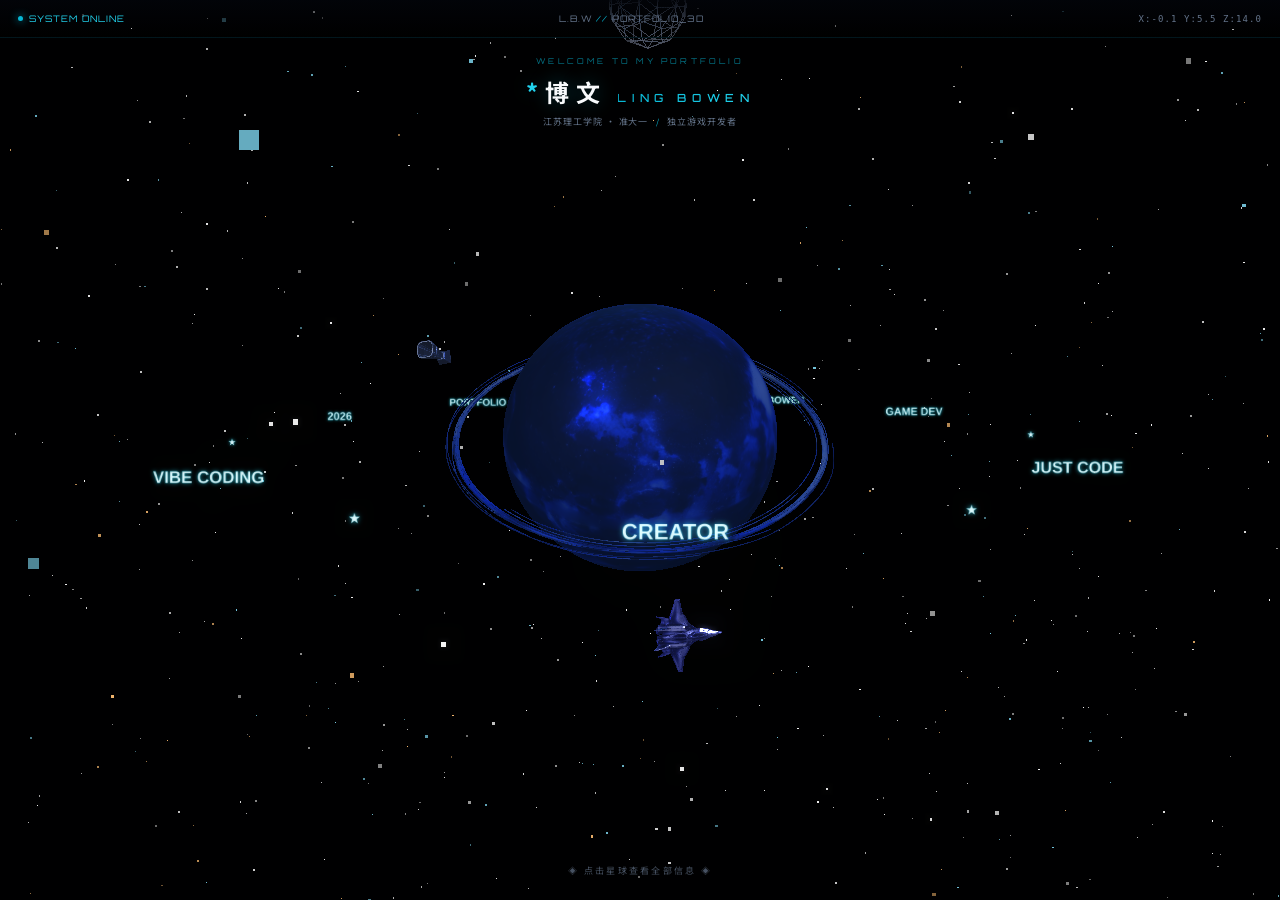
==== commit b981176c: "v16: React Bits 动画优化 - PixelTrail鼠标轨迹 + ClickSpark点击火花 + RotatingText轮换 + ShinyText闪光" ====
--- a/index.html
+++ b/index.html
@@ -9,12 +9,18 @@
   <link rel="preconnect" href="https://fonts.googleapis.com" />
   <link rel="preconnect" href="https://fonts.gstatic.com" crossorigin />
   <link href="https://fonts.googleapis.com/css2?family=Orbitron:wght@400;500;700;900&family=Noto+Sans+SC:wght@300;400;500;700&display=swap" rel="stylesheet" />
-  <script type="module" crossorigin src="./assets/index-EiWQQTaA.js"></script>
-  <link rel="stylesheet" crossorigin href="./assets/index-B9gR9gSH.css">
+  <script type="module" crossorigin src="./assets/index-DbKOkWJw.js"></script>
+  <link rel="stylesheet" crossorigin href="./assets/index-C2q9kSEp.css">
 </head>
 <body>
   <!-- 3D 场景 -->
   <div id="scene-container"></div>
+
+  <!-- 鼠标像素轨迹（React Bits PixelTrail 效果） -->
+  <canvas id="pixel-trail"></canvas>
+
+  <!-- 点击火花（React Bits ClickSpark 效果） -->
+  <canvas id="click-spark"></canvas>
 
   <!-- 加载遮罩 -->
   <div id="loader">
@@ -41,7 +47,7 @@
     <div class="hero-meta">
       <span class="hero-sub">江苏理工学院 · 准大一</span>
       <span class="hero-sep">/</span>
-      <span class="hero-sub">Vibe Coding 创作者</span>
+      <span class="hero-sub rotating-text" id="rotating-text">Vibe Coding 创作者</span>
     </div>
   </header>
 
--- a/assets/index-C2q9kSEp.css
+++ b/assets/index-C2q9kSEp.css
@@ -0,0 +1 @@
+:root{--bg: #020409;--glass: rgba(15, 23, 42, .55);--glass-border: rgba(6, 182, 212, .25);--text: #f8fafc;--text-2: #94a3b8;--text-3: #64748b;--accent: #06b6d4;--accent-light: #22d3ee;--accent-2: #6366f1;--font-display: "Orbitron", "Noto Sans SC", sans-serif;--font-body: "Noto Sans SC", -apple-system, "Microsoft YaHei", sans-serif}*{margin:0;padding:0;box-sizing:border-box}html{scroll-behavior:smooth}body{font-family:var(--font-body);background:var(--bg);color:var(--text);overflow:hidden;height:100vh;-webkit-font-smoothing:antialiased}#scene-container{position:fixed;top:0;right:0;bottom:0;left:0;z-index:0}#scene-container canvas{display:block}#pixel-trail,#click-spark{position:fixed;top:0;right:0;bottom:0;left:0;z-index:25;pointer-events:none}.hero-title-en{background:linear-gradient(90deg,var(--accent),var(--accent-light),var(--accent-2),var(--accent-light),var(--accent));background-size:200% auto;-webkit-background-clip:text;-webkit-text-fill-color:transparent;background-clip:text;animation:shiny 4s linear infinite}@keyframes shiny{0%{background-position:0% center}to{background-position:200% center}}#hud{position:fixed;top:0;left:0;right:0;height:38px;display:flex;align-items:center;justify-content:space-between;padding:0 18px;z-index:15;font-family:var(--font-display);font-size:9px;letter-spacing:.12em;color:var(--text-3);background:linear-gradient(180deg,rgba(2,4,9,.9),transparent);pointer-events:none;border-bottom:1px solid rgba(6,182,212,.1)}.hud-left{display:flex;align-items:center;gap:6px}.hud-dot{width:5px;height:5px;border-radius:50%;background:var(--accent);box-shadow:0 0 8px var(--accent);animation:hudPulse 2s infinite}@keyframes hudPulse{0%,to{opacity:1}50%{opacity:.4}}.hud-text{color:var(--accent-light)}.hud-center{color:var(--text-3)}.hud-divider{color:var(--accent)}.hud-right{font-family:monospace;font-size:9px}#loader{position:fixed;top:0;right:0;bottom:0;left:0;background:var(--bg);display:flex;align-items:center;justify-content:center;z-index:100;transition:opacity .6s ease}#loader.hidden{opacity:0;pointer-events:none}.loader-ring{width:38px;height:38px;border:3px solid rgba(6,182,212,.15);border-top-color:var(--accent);border-radius:50%;animation:spin .9s linear infinite;margin:0 auto 14px}@keyframes spin{to{transform:rotate(360deg)}}.loader-text{font-family:var(--font-display);font-size:10px;letter-spacing:.25em;color:var(--text-2)}.dots span{animation:dotBlink 1.2s infinite}.dots span:nth-child(2){animation-delay:.2s}.dots span:nth-child(3){animation-delay:.4s}@keyframes dotBlink{0%,to{opacity:.2}50%{opacity:1}}#hero{position:fixed;top:56px;left:50%;transform:translate(-50%);text-align:center;z-index:10;pointer-events:none;-webkit-user-select:none;user-select:none}.hero-eyebrow{font-family:var(--font-display);font-size:8px;letter-spacing:.4em;color:#06b6d4a6;margin-bottom:8px;opacity:0;animation:fadeIn 1s .3s forwards}.hero-title{display:flex;align-items:baseline;justify-content:center;gap:10px;margin-bottom:6px}.hero-title-cn{font-size:clamp(1.1rem,2.5vw,1.5rem);font-weight:700;letter-spacing:.3em;color:var(--text);text-shadow:0 0 20px rgba(6,182,212,.3);opacity:0;animation:fadeIn 1s .5s forwards}.hero-title-en{font-family:var(--font-display);font-size:clamp(.5rem,1.2vw,.7rem);letter-spacing:.5em;font-weight:500;background:linear-gradient(90deg,var(--accent),var(--accent-light));-webkit-background-clip:text;-webkit-text-fill-color:transparent;background-clip:text;opacity:0;animation:fadeIn 1s .7s forwards}.hero-meta{display:flex;justify-content:center;align-items:center;gap:8px;opacity:0;animation:fadeIn 1s .9s forwards}.hero-sub{font-size:9px;color:var(--text-3);letter-spacing:.1em}.hero-sep{color:var(--accent);font-size:8px}.scramble-char{color:var(--accent-light)}@keyframes fadeIn{0%{opacity:0}to{opacity:1}}#bottom-hint{position:fixed;bottom:22px;left:50%;transform:translate(-50%);z-index:10;font-family:var(--font-display);font-size:9px;letter-spacing:.25em;color:#64748bb3;pointer-events:none;animation:hintFloat 3s ease-in-out infinite}@keyframes hintFloat{0%,to{opacity:.6}50%{opacity:1}}#content-modal{position:fixed;z-index:50;width:min(520px,calc(100vw - 24px));max-height:72vh;border-radius:16px;background:linear-gradient(160deg,#0f172aeb,#080c1af5);border:1px solid var(--glass-border);backdrop-filter:blur(24px) saturate(160%);-webkit-backdrop-filter:blur(24px) saturate(160%);box-shadow:inset 0 1px #ffffff26,0 0 40px #06b6d426,0 24px 60px #0000008c;opacity:0;pointer-events:none;transform:scale(.94) translateY(10px);transition:opacity .28s ease,transform .28s cubic-bezier(.22,1,.36,1);overflow:hidden;left:50%;top:50%}#content-modal.visible{opacity:1;pointer-events:auto;transform:scale(1) translateY(0)}.modal-frame{position:relative;display:flex;flex-direction:column;max-height:72vh}#content-modal:before{content:"";position:absolute;top:0;left:0;right:0;height:2px;background:linear-gradient(90deg,transparent,var(--accent),var(--accent-light),var(--accent-2),transparent);background-size:200% 100%;animation:scanline 3s linear infinite}@keyframes scanline{0%{background-position:-200% 0}to{background-position:200% 0}}#content-modal:after{content:"";position:absolute;top:0;right:0;bottom:0;left:0;pointer-events:none;background:repeating-linear-gradient(0deg,transparent 0px,transparent 3px,rgba(6,182,212,.03) 4px)}.modal-close{position:absolute;top:10px;right:12px;z-index:5;width:28px;height:28px;border-radius:50%;background:#06b6d41a;border:1px solid rgba(6,182,212,.3);color:var(--accent-light);font-size:15px;cursor:pointer;transition:all .2s}.modal-close:hover{background:#06b6d440;transform:rotate(90deg)}.modal-scroll{overflow-y:auto;padding:22px 22px 24px;scrollbar-width:thin;scrollbar-color:rgba(6,182,212,.3) transparent}.modal-header{margin-bottom:20px}.modal-badge{font-family:var(--font-display);font-size:8px;letter-spacing:.35em;color:var(--accent-light);margin-bottom:8px}#modal-title{font-size:20px;font-weight:700;color:var(--text);margin-bottom:4px;letter-spacing:.05em}.modal-org{font-size:12px;color:var(--accent-light);margin-bottom:10px}.modal-tags{display:flex;flex-wrap:wrap;gap:6px}.tag{background:#06b6d414;border:1px solid rgba(6,182,212,.25);color:var(--accent-light);padding:2px 10px;border-radius:999px;font-size:10px}.modal-body{display:grid;grid-template-columns:repeat(2,1fr);gap:12px}.modal-desc{font-size:13px;line-height:1.9;color:var(--text-2);grid-column:1 / -1}.modal-section{background:#ffffff08;border:1px solid rgba(255,255,255,.07);border-radius:12px;padding:12px 14px}.modal-section-head{display:flex;align-items:center;gap:8px;margin-bottom:8px;padding-bottom:6px;border-bottom:1px solid rgba(6,182,212,.15)}.sec-icon{font-size:15px}.sec-title{font-size:13px;font-weight:600;color:var(--text);font-family:var(--font-display);letter-spacing:.08em}.modal-section-body{display:flex;flex-direction:column;gap:4px}.mini-item{display:flex;align-items:baseline;gap:6px;padding:4px 8px;font-size:12px;border-radius:6px;background:#ffffff05}.mini-item-name{color:var(--text);font-weight:600;font-size:12px;white-space:nowrap}.mini-item-desc{color:var(--text-2);font-size:11px}.mini-item-time{color:var(--text-3);font-size:10px;margin-left:auto;flex-shrink:0}.skill-mini-grid{display:grid;grid-template-columns:1fr 1fr;gap:6px 14px}.skill-mini{display:flex;align-items:center;gap:6px}.skill-mini-name{font-size:11px;color:var(--text);width:52px;flex-shrink:0}.skill-mini-bar{flex:1;height:4px;background:#ffffff14;border-radius:999px;overflow:hidden}.skill-mini-bar i{display:block;height:100%;background:linear-gradient(90deg,var(--accent),var(--accent-2));border-radius:999px}.modal-item{display:flex;flex-direction:column;gap:2px;padding:8px 12px;background:#ffffff08;border:1px solid rgba(255,255,255,.06);border-radius:8px;font-size:12px}.item-name{color:var(--text);font-weight:600;font-size:13px}.item-desc{color:var(--text-2);font-size:11px}.item-time{color:var(--text-3);font-size:10px}.cert-grid{display:grid;grid-template-columns:repeat(auto-fit,minmax(140px,1fr));gap:12px}.cert-card{background:#ffffff08;border:1px solid rgba(255,255,255,.08);border-radius:12px;overflow:hidden;cursor:zoom-in;transition:all .25s}.cert-card:hover{border-color:#06b6d466;transform:translateY(-3px);box-shadow:0 8px 30px #06b6d426}.cert-card img{width:100%;display:block;max-height:160px;object-fit:cover}.cert-card-meta{padding:8px 10px}.cert-card-title{display:block;font-size:11px;color:var(--text);font-weight:600}.cert-card-org{display:block;font-size:10px;color:var(--text-3);margin-top:2px}.lightbox{position:fixed;top:0;right:0;bottom:0;left:0;z-index:100;background:#020409eb;-webkit-backdrop-filter:blur(8px);backdrop-filter:blur(8px);display:flex;align-items:center;justify-content:center;animation:fadeIn .25s ease}.lightbox img{max-width:90%;max-height:85vh;border-radius:12px;border:1px solid var(--glass-border);box-shadow:0 0 60px #06b6d433}.lightbox-close{position:absolute;top:20px;right:24px;width:36px;height:36px;border-radius:50%;background:#06b6d41a;border:1px solid rgba(6,182,212,.3);color:var(--accent-light);font-size:18px;cursor:pointer}.modal-links{display:flex;gap:10px;flex-wrap:wrap;margin-top:18px;padding-top:16px;border-top:1px solid rgba(6,182,212,.15)}.modal-link{font-family:var(--font-display);font-size:10px;letter-spacing:.1em;color:var(--accent-light);text-decoration:none;padding:8px 18px;background:#06b6d41a;border:1px solid rgba(6,182,212,.3);border-radius:999px;transition:all .2s}.modal-link:hover{background:#06b6d440;box-shadow:0 0 20px #06b6d440;transform:translateY(-2px)}@media (max-width: 768px){#hero{top:48px}.hero-title-cn{font-size:1.1rem}.modal-frame{width:calc(100% - 20px)}.modal-scroll{padding:20px 18px 24px}.hud-center{display:none}}
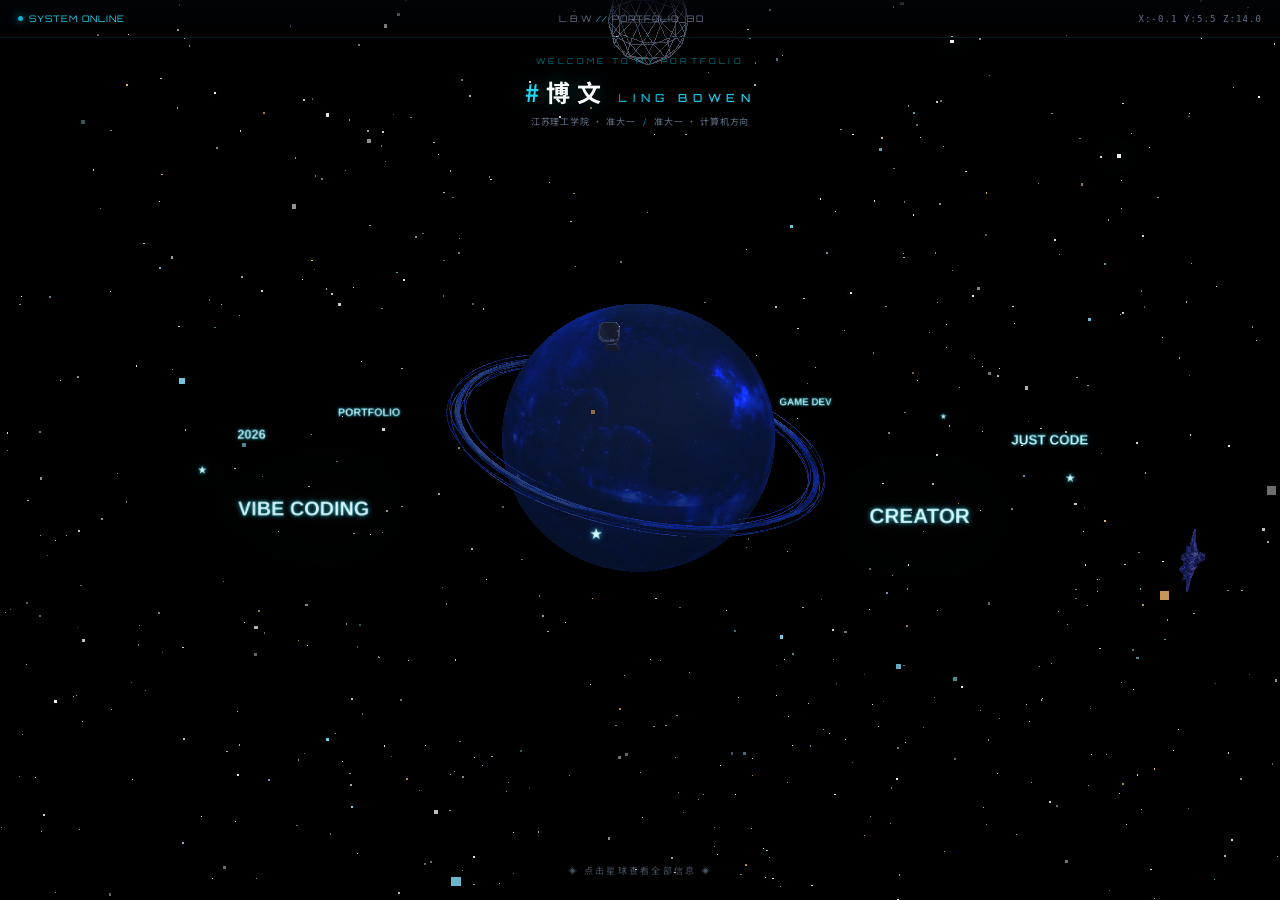
==== commit 9208f984: "v17: 手风琴动画 - 星球信息折叠面板(默认首项展开) + 证书缩略图列表点击放大" ====
--- a/index.html
+++ b/index.html
@@ -9,8 +9,8 @@
   <link rel="preconnect" href="https://fonts.googleapis.com" />
   <link rel="preconnect" href="https://fonts.gstatic.com" crossorigin />
   <link href="https://fonts.googleapis.com/css2?family=Orbitron:wght@400;500;700;900&family=Noto+Sans+SC:wght@300;400;500;700&display=swap" rel="stylesheet" />
-  <script type="module" crossorigin src="./assets/index-DbKOkWJw.js"></script>
-  <link rel="stylesheet" crossorigin href="./assets/index-C2q9kSEp.css">
+  <script type="module" crossorigin src="./assets/index-D4NWL3kf.js"></script>
+  <link rel="stylesheet" crossorigin href="./assets/index-BxFQVm6l.css">
 </head>
 <body>
   <!-- 3D 场景 -->
--- a/assets/index-BxFQVm6l.css
+++ b/assets/index-BxFQVm6l.css
@@ -0,0 +1 @@
+:root{--bg: #020409;--glass: rgba(15, 23, 42, .55);--glass-border: rgba(6, 182, 212, .25);--text: #f8fafc;--text-2: #94a3b8;--text-3: #64748b;--accent: #06b6d4;--accent-light: #22d3ee;--accent-2: #6366f1;--font-display: "Orbitron", "Noto Sans SC", sans-serif;--font-body: "Noto Sans SC", -apple-system, "Microsoft YaHei", sans-serif}*{margin:0;padding:0;box-sizing:border-box}html{scroll-behavior:smooth}body{font-family:var(--font-body);background:var(--bg);color:var(--text);overflow:hidden;height:100vh;-webkit-font-smoothing:antialiased}#scene-container{position:fixed;top:0;right:0;bottom:0;left:0;z-index:0}#scene-container canvas{display:block}#pixel-trail,#click-spark{position:fixed;top:0;right:0;bottom:0;left:0;z-index:25;pointer-events:none}.hero-title-en{background:linear-gradient(90deg,var(--accent),var(--accent-light),var(--accent-2),var(--accent-light),var(--accent));background-size:200% auto;-webkit-background-clip:text;-webkit-text-fill-color:transparent;background-clip:text;animation:shiny 4s linear infinite}@keyframes shiny{0%{background-position:0% center}to{background-position:200% center}}#hud{position:fixed;top:0;left:0;right:0;height:38px;display:flex;align-items:center;justify-content:space-between;padding:0 18px;z-index:15;font-family:var(--font-display);font-size:9px;letter-spacing:.12em;color:var(--text-3);background:linear-gradient(180deg,rgba(2,4,9,.9),transparent);pointer-events:none;border-bottom:1px solid rgba(6,182,212,.1)}.hud-left{display:flex;align-items:center;gap:6px}.hud-dot{width:5px;height:5px;border-radius:50%;background:var(--accent);box-shadow:0 0 8px var(--accent);animation:hudPulse 2s infinite}@keyframes hudPulse{0%,to{opacity:1}50%{opacity:.4}}.hud-text{color:var(--accent-light)}.hud-center{color:var(--text-3)}.hud-divider{color:var(--accent)}.hud-right{font-family:monospace;font-size:9px}#loader{position:fixed;top:0;right:0;bottom:0;left:0;background:var(--bg);display:flex;align-items:center;justify-content:center;z-index:100;transition:opacity .6s ease}#loader.hidden{opacity:0;pointer-events:none}.loader-ring{width:38px;height:38px;border:3px solid rgba(6,182,212,.15);border-top-color:var(--accent);border-radius:50%;animation:spin .9s linear infinite;margin:0 auto 14px}@keyframes spin{to{transform:rotate(360deg)}}.loader-text{font-family:var(--font-display);font-size:10px;letter-spacing:.25em;color:var(--text-2)}.dots span{animation:dotBlink 1.2s infinite}.dots span:nth-child(2){animation-delay:.2s}.dots span:nth-child(3){animation-delay:.4s}@keyframes dotBlink{0%,to{opacity:.2}50%{opacity:1}}#hero{position:fixed;top:56px;left:50%;transform:translate(-50%);text-align:center;z-index:10;pointer-events:none;-webkit-user-select:none;user-select:none}.hero-eyebrow{font-family:var(--font-display);font-size:8px;letter-spacing:.4em;color:#06b6d4a6;margin-bottom:8px;opacity:0;animation:fadeIn 1s .3s forwards}.hero-title{display:flex;align-items:baseline;justify-content:center;gap:10px;margin-bottom:6px}.hero-title-cn{font-size:clamp(1.1rem,2.5vw,1.5rem);font-weight:700;letter-spacing:.3em;color:var(--text);text-shadow:0 0 20px rgba(6,182,212,.3);opacity:0;animation:fadeIn 1s .5s forwards}.hero-title-en{font-family:var(--font-display);font-size:clamp(.5rem,1.2vw,.7rem);letter-spacing:.5em;font-weight:500;background:linear-gradient(90deg,var(--accent),var(--accent-light));-webkit-background-clip:text;-webkit-text-fill-color:transparent;background-clip:text;opacity:0;animation:fadeIn 1s .7s forwards}.hero-meta{display:flex;justify-content:center;align-items:center;gap:8px;opacity:0;animation:fadeIn 1s .9s forwards}.hero-sub{font-size:9px;color:var(--text-3);letter-spacing:.1em}.hero-sep{color:var(--accent);font-size:8px}.scramble-char{color:var(--accent-light)}@keyframes fadeIn{0%{opacity:0}to{opacity:1}}#bottom-hint{position:fixed;bottom:22px;left:50%;transform:translate(-50%);z-index:10;font-family:var(--font-display);font-size:9px;letter-spacing:.25em;color:#64748bb3;pointer-events:none;animation:hintFloat 3s ease-in-out infinite}@keyframes hintFloat{0%,to{opacity:.6}50%{opacity:1}}#content-modal{position:fixed;z-index:50;width:min(520px,calc(100vw - 24px));max-height:72vh;border-radius:16px;background:linear-gradient(160deg,#0f172aeb,#080c1af5);border:1px solid var(--glass-border);backdrop-filter:blur(24px) saturate(160%);-webkit-backdrop-filter:blur(24px) saturate(160%);box-shadow:inset 0 1px #ffffff26,0 0 40px #06b6d426,0 24px 60px #0000008c;opacity:0;pointer-events:none;transform:scale(.94) translateY(10px);transition:opacity .28s ease,transform .28s cubic-bezier(.22,1,.36,1);overflow:hidden;left:50%;top:50%}#content-modal.visible{opacity:1;pointer-events:auto;transform:scale(1) translateY(0)}.modal-frame{position:relative;display:flex;flex-direction:column;max-height:72vh}#content-modal:before{content:"";position:absolute;top:0;left:0;right:0;height:2px;background:linear-gradient(90deg,transparent,var(--accent),var(--accent-light),var(--accent-2),transparent);background-size:200% 100%;animation:scanline 3s linear infinite}@keyframes scanline{0%{background-position:-200% 0}to{background-position:200% 0}}#content-modal:after{content:"";position:absolute;top:0;right:0;bottom:0;left:0;pointer-events:none;background:repeating-linear-gradient(0deg,transparent 0px,transparent 3px,rgba(6,182,212,.03) 4px)}.modal-close{position:absolute;top:10px;right:12px;z-index:5;width:28px;height:28px;border-radius:50%;background:#06b6d41a;border:1px solid rgba(6,182,212,.3);color:var(--accent-light);font-size:15px;cursor:pointer;transition:all .2s}.modal-close:hover{background:#06b6d440;transform:rotate(90deg)}.modal-scroll{flex:1;min-height:0;overflow-y:auto;padding:22px 22px 24px;scrollbar-width:thin;scrollbar-color:rgba(6,182,212,.3) transparent}.modal-header{margin-bottom:20px}.modal-badge{font-family:var(--font-display);font-size:8px;letter-spacing:.35em;color:var(--accent-light);margin-bottom:8px}#modal-title{font-size:20px;font-weight:700;color:var(--text);margin-bottom:4px;letter-spacing:.05em}.modal-org{font-size:12px;color:var(--accent-light);margin-bottom:10px}.modal-tags{display:flex;flex-wrap:wrap;gap:6px}.tag{background:#06b6d414;border:1px solid rgba(6,182,212,.25);color:var(--accent-light);padding:2px 10px;border-radius:999px;font-size:10px}.modal-body{display:grid;grid-template-columns:repeat(2,1fr);gap:12px}.modal-desc{font-size:13px;line-height:1.9;color:var(--text-2);grid-column:1 / -1}.modal-section{background:#ffffff08;border:1px solid rgba(255,255,255,.07);border-radius:12px;padding:12px 14px}.modal-section-head{display:flex;align-items:center;gap:8px;margin-bottom:8px;padding-bottom:6px;border-bottom:1px solid rgba(6,182,212,.15)}.sec-icon{font-size:15px}.sec-title{font-size:13px;font-weight:600;color:var(--text);font-family:var(--font-display);letter-spacing:.08em}.modal-section-body{display:flex;flex-direction:column;gap:4px}.accordion{border:1px solid rgba(255,255,255,.07);border-radius:10px;margin-bottom:8px;overflow:hidden;background:#ffffff05;transition:border-color .25s}.accordion.open{border-color:#06b6d44d}.accordion-head{display:flex;align-items:center;gap:8px;padding:10px 14px;cursor:pointer;-webkit-user-select:none;user-select:none;transition:background .2s}.accordion-head:hover{background:#06b6d40f}.accordion-head .sec-title{font-size:13px;font-weight:600;color:var(--text);font-family:var(--font-display);letter-spacing:.08em;flex:1}.accordion-arrow{font-size:12px;color:var(--accent-light);transition:transform .3s cubic-bezier(.22,1,.36,1);flex-shrink:0}.accordion.open .accordion-arrow{transform:rotate(180deg)}.accordion-body{max-height:0;overflow:hidden;transition:max-height .4s cubic-bezier(.22,1,.36,1);padding:0 14px}.accordion.open .accordion-body{max-height:300px;padding:4px 14px 12px}.cert-accordion{display:flex;flex-direction:column;gap:8px}.cert-acc-item{border:1px solid rgba(255,255,255,.07);border-radius:10px;overflow:hidden;background:#ffffff05}.cert-acc-head{display:flex;align-items:center;gap:12px;padding:8px 12px;cursor:zoom-in;transition:background .2s}.cert-acc-head:hover{background:#06b6d40f}.cert-acc-thumb{width:52px;height:68px;border-radius:6px;overflow:hidden;flex-shrink:0;border:1px solid rgba(255,255,255,.1);background:#0f172a}.cert-acc-thumb img{width:100%;height:100%;object-fit:cover;display:block}.cert-acc-meta{flex:1;display:flex;flex-direction:column}.cert-acc-title{font-size:13px;font-weight:600;color:var(--text)}.cert-acc-org{font-size:11px;color:var(--text-3);margin-top:2px}.mini-item{display:flex;align-items:baseline;gap:6px;padding:4px 8px;font-size:12px;border-radius:6px;background:#ffffff05}.mini-item-name{color:var(--text);font-weight:600;font-size:12px;white-space:nowrap}.mini-item-desc{color:var(--text-2);font-size:11px}.mini-item-time{color:var(--text-3);font-size:10px;margin-left:auto;flex-shrink:0}.skill-mini-grid{display:grid;grid-template-columns:1fr 1fr;gap:6px 14px}.skill-mini{display:flex;align-items:center;gap:6px}.skill-mini-name{font-size:11px;color:var(--text);width:52px;flex-shrink:0}.skill-mini-bar{flex:1;height:4px;background:#ffffff14;border-radius:999px;overflow:hidden}.skill-mini-bar i{display:block;height:100%;background:linear-gradient(90deg,var(--accent),var(--accent-2));border-radius:999px}.modal-item{display:flex;flex-direction:column;gap:2px;padding:8px 12px;background:#ffffff08;border:1px solid rgba(255,255,255,.06);border-radius:8px;font-size:12px}.item-name{color:var(--text);font-weight:600;font-size:13px}.item-desc{color:var(--text-2);font-size:11px}.item-time{color:var(--text-3);font-size:10px}.cert-grid{display:grid;grid-template-columns:repeat(auto-fit,minmax(140px,1fr));gap:12px}.cert-card{background:#ffffff08;border:1px solid rgba(255,255,255,.08);border-radius:12px;overflow:hidden;cursor:zoom-in;transition:all .25s}.cert-card:hover{border-color:#06b6d466;transform:translateY(-3px);box-shadow:0 8px 30px #06b6d426}.cert-card img{width:100%;display:block;max-height:160px;object-fit:cover}.cert-card-meta{padding:8px 10px}.cert-card-title{display:block;font-size:11px;color:var(--text);font-weight:600}.cert-card-org{display:block;font-size:10px;color:var(--text-3);margin-top:2px}.lightbox{position:fixed;top:0;right:0;bottom:0;left:0;z-index:100;background:#020409eb;-webkit-backdrop-filter:blur(8px);backdrop-filter:blur(8px);display:flex;align-items:center;justify-content:center;animation:fadeIn .25s ease}.lightbox img{max-width:90%;max-height:85vh;border-radius:12px;border:1px solid var(--glass-border);box-shadow:0 0 60px #06b6d433}.lightbox-close{position:absolute;top:20px;right:24px;width:36px;height:36px;border-radius:50%;background:#06b6d41a;border:1px solid rgba(6,182,212,.3);color:var(--accent-light);font-size:18px;cursor:pointer}.modal-links{display:flex;gap:10px;flex-wrap:wrap;margin-top:18px;padding-top:16px;border-top:1px solid rgba(6,182,212,.15)}.modal-link{font-family:var(--font-display);font-size:10px;letter-spacing:.1em;color:var(--accent-light);text-decoration:none;padding:8px 18px;background:#06b6d41a;border:1px solid rgba(6,182,212,.3);border-radius:999px;transition:all .2s}.modal-link:hover{background:#06b6d440;box-shadow:0 0 20px #06b6d440;transform:translateY(-2px)}@media (max-width: 768px){#hero{top:48px}.hero-title-cn{font-size:1.1rem}.modal-frame{width:calc(100% - 20px)}.modal-scroll{padding:20px 18px 24px}.hud-center{display:none}}
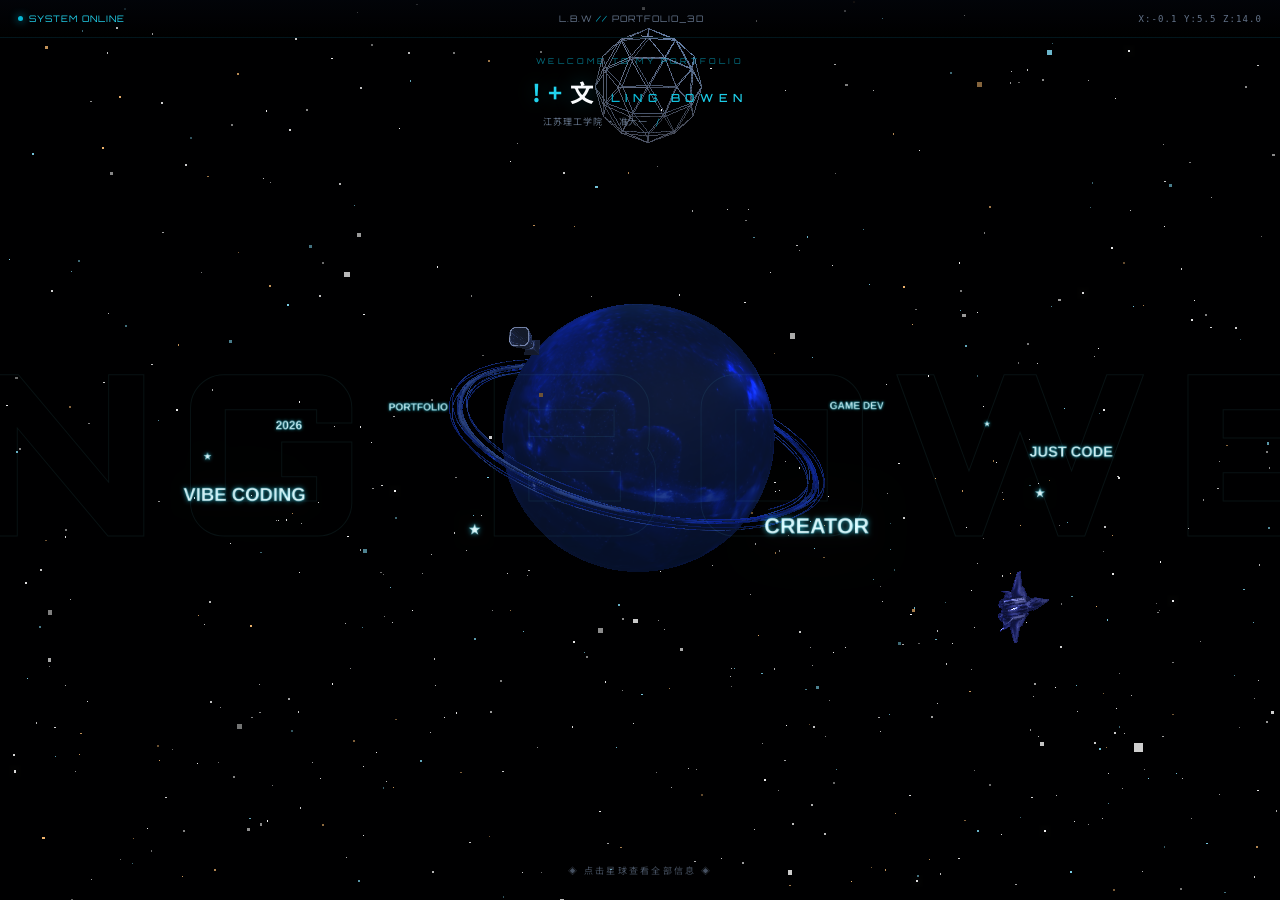
==== commit c5636ad9: "v18: React Bits 6动画 - EchoText背景大字 + CountUp数据滚动 + Magnet磁吸 + StarBorder辉光 + TextPressure形变 + Animat" ====
--- a/index.html
+++ b/index.html
@@ -9,8 +9,8 @@
   <link rel="preconnect" href="https://fonts.googleapis.com" />
   <link rel="preconnect" href="https://fonts.gstatic.com" crossorigin />
   <link href="https://fonts.googleapis.com/css2?family=Orbitron:wght@400;500;700;900&family=Noto+Sans+SC:wght@300;400;500;700&display=swap" rel="stylesheet" />
-  <script type="module" crossorigin src="./assets/index-D4NWL3kf.js"></script>
-  <link rel="stylesheet" crossorigin href="./assets/index-BxFQVm6l.css">
+  <script type="module" crossorigin src="./assets/index-CqJc6Xpo.js"></script>
+  <link rel="stylesheet" crossorigin href="./assets/index-BRSN6Ype.css">
 </head>
 <body>
   <!-- 3D 场景 -->
@@ -36,6 +36,9 @@
     <div class="hud-center">L.B.W <span class="hud-divider">//</span> PORTFOLIO_3D</div>
     <div class="hud-right"><span class="hud-coord" id="hud-coord">X:0 Y:0 Z:0</span></div>
   </div>
+
+  <!-- EchoText 背景大字（React Bits EchoText 效果） -->
+  <div id="echo-bg" aria-hidden="true">LING BOWEN</div>
 
   <!-- 顶部 Hero（缩小） -->
   <header id="hero">
@@ -70,6 +73,12 @@
         </div>
         <div id="modal-body" class="modal-body"></div>
         <div id="modal-links" class="modal-links"></div>
+        <div class="hud-stats">
+          <div class="hud-stat"><span class="hud-stat-num" id="stat-cert">0</span><span class="hud-stat-label">认证</span></div>
+          <div class="hud-stat"><span class="hud-stat-num" id="stat-game">0</span><span class="hud-stat-label">游戏</span></div>
+          <div class="hud-stat"><span class="hud-stat-num" id="stat-award">0</span><span class="hud-stat-label">奖项</span></div>
+          <div class="hud-stat"><span class="hud-stat-num" id="stat-line">0</span><span class="hud-stat-label">行代码</span></div>
+        </div>
       </div>
     </div>
   </div>
--- a/assets/index-BRSN6Ype.css
+++ b/assets/index-BRSN6Ype.css
@@ -0,0 +1 @@
+:root{--bg: #020409;--glass: rgba(15, 23, 42, .55);--glass-border: rgba(6, 182, 212, .25);--text: #f8fafc;--text-2: #94a3b8;--text-3: #64748b;--accent: #06b6d4;--accent-light: #22d3ee;--accent-2: #6366f1;--font-display: "Orbitron", "Noto Sans SC", sans-serif;--font-body: "Noto Sans SC", -apple-system, "Microsoft YaHei", sans-serif}*{margin:0;padding:0;box-sizing:border-box}html{scroll-behavior:smooth}body{font-family:var(--font-body);background:var(--bg);color:var(--text);overflow:hidden;height:100vh;-webkit-font-smoothing:antialiased}#scene-container{position:fixed;top:0;right:0;bottom:0;left:0;z-index:0}#scene-container canvas{display:block}#echo-bg{position:fixed;top:50%;left:50%;transform:translate(-50%,-50%);z-index:1;font-family:var(--font-display);font-size:clamp(5rem,18vw,14rem);font-weight:900;letter-spacing:.1em;color:transparent;-webkit-text-stroke:1px rgba(103,232,249,.08);white-space:nowrap;pointer-events:none;-webkit-user-select:none;user-select:none;animation:echoFloat 8s ease-in-out infinite}@keyframes echoFloat{0%,to{transform:translate(-50%,-50%) scale(1);opacity:.5}50%{transform:translate(-50%,-50%) scale(1.03);opacity:.8}}#content-modal.visible .modal-frame{border:1px solid rgba(6,182,212,.25);animation:starBorderGlow 3s ease-in-out infinite}@keyframes starBorderGlow{0%,to{box-shadow:0 0 30px #06b6d41a,0 0 60px #6366f10d}50%{box-shadow:0 0 45px #06b6d440,0 0 80px #6366f11f}}.modal-link{transition:transform .2s cubic-bezier(.22,1,.36,1),box-shadow .2s,background .2s}.hud-stats{display:grid;grid-template-columns:repeat(4,1fr);gap:8px;margin-top:14px;padding-top:14px;border-top:1px solid rgba(6,182,212,.15)}.hud-stat{text-align:center;padding:6px 4px;background:#ffffff08;border:1px solid rgba(255,255,255,.06);border-radius:8px}.hud-stat-num{display:block;font-family:var(--font-display);font-size:20px;font-weight:700;background:linear-gradient(135deg,var(--accent-light),var(--accent-2));-webkit-background-clip:text;-webkit-text-fill-color:transparent;background-clip:text}.hud-stat-label{display:block;font-size:10px;color:var(--text-3);margin-top:2px}.hero-title-cn{transform-origin:center;animation:textPressure 5s ease-in-out infinite}@keyframes textPressure{0%,to{transform:scaleY(1) scaleX(1)}50%{transform:scaleY(.92) scaleX(1.04)}}#pixel-trail,#click-spark{position:fixed;top:0;right:0;bottom:0;left:0;z-index:25;pointer-events:none}.hero-title-en{background:linear-gradient(90deg,var(--accent),var(--accent-light),var(--accent-2),var(--accent-light),var(--accent));background-size:200% auto;-webkit-background-clip:text;-webkit-text-fill-color:transparent;background-clip:text;animation:shiny 4s linear infinite}@keyframes shiny{0%{background-position:0% center}to{background-position:200% center}}#hud{position:fixed;top:0;left:0;right:0;height:38px;display:flex;align-items:center;justify-content:space-between;padding:0 18px;z-index:15;font-family:var(--font-display);font-size:9px;letter-spacing:.12em;color:var(--text-3);background:linear-gradient(180deg,rgba(2,4,9,.9),transparent);pointer-events:none;border-bottom:1px solid rgba(6,182,212,.1)}.hud-left{display:flex;align-items:center;gap:6px}.hud-dot{width:5px;height:5px;border-radius:50%;background:var(--accent);box-shadow:0 0 8px var(--accent);animation:hudPulse 2s infinite}@keyframes hudPulse{0%,to{opacity:1}50%{opacity:.4}}.hud-text{color:var(--accent-light)}.hud-center{color:var(--text-3)}.hud-divider{color:var(--accent)}.hud-right{font-family:monospace;font-size:9px}#loader{position:fixed;top:0;right:0;bottom:0;left:0;background:var(--bg);display:flex;align-items:center;justify-content:center;z-index:100;transition:opacity .6s ease}#loader.hidden{opacity:0;pointer-events:none}.loader-ring{width:38px;height:38px;border:3px solid rgba(6,182,212,.15);border-top-color:var(--accent);border-radius:50%;animation:spin .9s linear infinite;margin:0 auto 14px}@keyframes spin{to{transform:rotate(360deg)}}.loader-text{font-family:var(--font-display);font-size:10px;letter-spacing:.25em;color:var(--text-2)}.dots span{animation:dotBlink 1.2s infinite}.dots span:nth-child(2){animation-delay:.2s}.dots span:nth-child(3){animation-delay:.4s}@keyframes dotBlink{0%,to{opacity:.2}50%{opacity:1}}#hero{position:fixed;top:56px;left:50%;transform:translate(-50%);text-align:center;z-index:10;pointer-events:none;-webkit-user-select:none;user-select:none}.hero-eyebrow{font-family:var(--font-display);font-size:8px;letter-spacing:.4em;color:#06b6d4a6;margin-bottom:8px;opacity:0;animation:fadeIn 1s .3s forwards}.hero-title{display:flex;align-items:baseline;justify-content:center;gap:10px;margin-bottom:6px}.hero-title-cn{font-size:clamp(1.1rem,2.5vw,1.5rem);font-weight:700;letter-spacing:.3em;color:var(--text);text-shadow:0 0 20px rgba(6,182,212,.3);opacity:0;animation:fadeIn 1s .5s forwards}.hero-title-en{font-family:var(--font-display);font-size:clamp(.5rem,1.2vw,.7rem);letter-spacing:.5em;font-weight:500;background:linear-gradient(90deg,var(--accent),var(--accent-light));-webkit-background-clip:text;-webkit-text-fill-color:transparent;background-clip:text;opacity:0;animation:fadeIn 1s .7s forwards}.hero-meta{display:flex;justify-content:center;align-items:center;gap:8px;opacity:0;animation:fadeIn 1s .9s forwards}.hero-sub{font-size:9px;color:var(--text-3);letter-spacing:.1em}.hero-sep{color:var(--accent);font-size:8px}.scramble-char{color:var(--accent-light)}@keyframes fadeIn{0%{opacity:0}to{opacity:1}}#bottom-hint{position:fixed;bottom:22px;left:50%;transform:translate(-50%);z-index:10;font-family:var(--font-display);font-size:9px;letter-spacing:.25em;color:#64748bb3;pointer-events:none;animation:hintFloat 3s ease-in-out infinite}@keyframes hintFloat{0%,to{opacity:.6}50%{opacity:1}}#content-modal{position:fixed;z-index:50;width:min(520px,calc(100vw - 24px));max-height:72vh;border-radius:16px;background:linear-gradient(160deg,#0f172aeb,#080c1af5);border:1px solid var(--glass-border);backdrop-filter:blur(24px) saturate(160%);-webkit-backdrop-filter:blur(24px) saturate(160%);box-shadow:inset 0 1px #ffffff26,0 0 40px #06b6d426,0 24px 60px #0000008c;opacity:0;pointer-events:none;transform:scale(.94) translateY(10px);transition:opacity .28s ease,transform .28s cubic-bezier(.22,1,.36,1);overflow:hidden;left:50%;top:50%}#content-modal.visible{opacity:1;pointer-events:auto;transform:scale(1) translateY(0)}.modal-frame{position:relative;display:flex;flex-direction:column;max-height:72vh}#content-modal:before{content:"";position:absolute;top:0;left:0;right:0;height:2px;background:linear-gradient(90deg,transparent,var(--accent),var(--accent-light),var(--accent-2),transparent);background-size:200% 100%;animation:scanline 3s linear infinite}@keyframes scanline{0%{background-position:-200% 0}to{background-position:200% 0}}#content-modal:after{content:"";position:absolute;top:0;right:0;bottom:0;left:0;pointer-events:none;background:repeating-linear-gradient(0deg,transparent 0px,transparent 3px,rgba(6,182,212,.03) 4px)}.modal-close{position:absolute;top:10px;right:12px;z-index:5;width:28px;height:28px;border-radius:50%;background:#06b6d41a;border:1px solid rgba(6,182,212,.3);color:var(--accent-light);font-size:15px;cursor:pointer;transition:all .2s}.modal-close:hover{background:#06b6d440;transform:rotate(90deg)}.modal-scroll{flex:1;min-height:0;overflow-y:auto;padding:22px 22px 24px;scrollbar-width:thin;scrollbar-color:rgba(6,182,212,.3) transparent}.modal-header{margin-bottom:20px}.modal-badge{font-family:var(--font-display);font-size:8px;letter-spacing:.35em;color:var(--accent-light);margin-bottom:8px}#modal-title{font-size:20px;font-weight:700;color:var(--text);margin-bottom:4px;letter-spacing:.05em}.modal-org{font-size:12px;color:var(--accent-light);margin-bottom:10px}.modal-tags{display:flex;flex-wrap:wrap;gap:6px}.tag{background:#06b6d414;border:1px solid rgba(6,182,212,.25);color:var(--accent-light);padding:2px 10px;border-radius:999px;font-size:10px}.modal-body{display:grid;grid-template-columns:repeat(2,1fr);gap:12px}.modal-desc{font-size:13px;line-height:1.9;color:var(--text-2);grid-column:1 / -1}.modal-section{background:#ffffff08;border:1px solid rgba(255,255,255,.07);border-radius:12px;padding:12px 14px}.modal-section-head{display:flex;align-items:center;gap:8px;margin-bottom:8px;padding-bottom:6px;border-bottom:1px solid rgba(6,182,212,.15)}.sec-icon{font-size:15px}.sec-title{font-size:13px;font-weight:600;color:var(--text);font-family:var(--font-display);letter-spacing:.08em}.modal-section-body{display:flex;flex-direction:column;gap:4px}.accordion{border:1px solid rgba(255,255,255,.07);border-radius:10px;margin-bottom:8px;overflow:hidden;background:#ffffff05;transition:border-color .25s}.accordion.open{border-color:#06b6d44d}.accordion-head{display:flex;align-items:center;gap:8px;padding:10px 14px;cursor:pointer;-webkit-user-select:none;user-select:none;transition:background .2s}.accordion-head:hover{background:#06b6d40f}.accordion-head .sec-title{font-size:13px;font-weight:600;color:var(--text);font-family:var(--font-display);letter-spacing:.08em;flex:1}.accordion-arrow{font-size:12px;color:var(--accent-light);transition:transform .3s cubic-bezier(.22,1,.36,1);flex-shrink:0}.accordion.open .accordion-arrow{transform:rotate(180deg)}.accordion-body{max-height:0;overflow:hidden;transition:max-height .4s cubic-bezier(.22,1,.36,1);padding:0 14px}.accordion.open .accordion-body{max-height:300px;padding:4px 14px 12px}.cert-accordion{display:flex;flex-direction:column;gap:8px}.cert-acc-item{border:1px solid rgba(255,255,255,.07);border-radius:10px;overflow:hidden;background:#ffffff05}.cert-acc-head{display:flex;align-items:center;gap:12px;padding:8px 12px;cursor:zoom-in;transition:background .2s}.cert-acc-head:hover{background:#06b6d40f}.cert-acc-thumb{width:52px;height:68px;border-radius:6px;overflow:hidden;flex-shrink:0;border:1px solid rgba(255,255,255,.1);background:#0f172a}.cert-acc-thumb img{width:100%;height:100%;object-fit:cover;display:block}.cert-acc-meta{flex:1;display:flex;flex-direction:column}.cert-acc-title{font-size:13px;font-weight:600;color:var(--text)}.cert-acc-org{font-size:11px;color:var(--text-3);margin-top:2px}.mini-item{display:flex;align-items:baseline;gap:6px;padding:4px 8px;font-size:12px;border-radius:6px;background:#ffffff05}.mini-item-name{color:var(--text);font-weight:600;font-size:12px;white-space:nowrap}.mini-item-desc{color:var(--text-2);font-size:11px}.mini-item-time{color:var(--text-3);font-size:10px;margin-left:auto;flex-shrink:0}.skill-mini-grid{display:grid;grid-template-columns:1fr 1fr;gap:6px 14px}.skill-mini{display:flex;align-items:center;gap:6px}.skill-mini-name{font-size:11px;color:var(--text);width:52px;flex-shrink:0}.skill-mini-bar{flex:1;height:4px;background:#ffffff14;border-radius:999px;overflow:hidden}.skill-mini-bar i{display:block;height:100%;background:linear-gradient(90deg,var(--accent),var(--accent-2));border-radius:999px}.modal-item{display:flex;flex-direction:column;gap:2px;padding:8px 12px;background:#ffffff08;border:1px solid rgba(255,255,255,.06);border-radius:8px;font-size:12px}.item-name{color:var(--text);font-weight:600;font-size:13px}.item-desc{color:var(--text-2);font-size:11px}.item-time{color:var(--text-3);font-size:10px}.cert-grid{display:grid;grid-template-columns:repeat(auto-fit,minmax(140px,1fr));gap:12px}.cert-card{background:#ffffff08;border:1px solid rgba(255,255,255,.08);border-radius:12px;overflow:hidden;cursor:zoom-in;transition:all .25s}.cert-card:hover{border-color:#06b6d466;transform:translateY(-3px);box-shadow:0 8px 30px #06b6d426}.cert-card img{width:100%;display:block;max-height:160px;object-fit:cover}.cert-card-meta{padding:8px 10px}.cert-card-title{display:block;font-size:11px;color:var(--text);font-weight:600}.cert-card-org{display:block;font-size:10px;color:var(--text-3);margin-top:2px}.lightbox{position:fixed;top:0;right:0;bottom:0;left:0;z-index:100;background:#020409eb;-webkit-backdrop-filter:blur(8px);backdrop-filter:blur(8px);display:flex;align-items:center;justify-content:center;animation:fadeIn .25s ease}.lightbox img{max-width:90%;max-height:85vh;border-radius:12px;border:1px solid var(--glass-border);box-shadow:0 0 60px #06b6d433}.lightbox-close{position:absolute;top:20px;right:24px;width:36px;height:36px;border-radius:50%;background:#06b6d41a;border:1px solid rgba(6,182,212,.3);color:var(--accent-light);font-size:18px;cursor:pointer}.modal-links{display:flex;gap:10px;flex-wrap:wrap;margin-top:18px;padding-top:16px;border-top:1px solid rgba(6,182,212,.15)}.modal-link{font-family:var(--font-display);font-size:10px;letter-spacing:.1em;color:var(--accent-light);text-decoration:none;padding:8px 18px;background:#06b6d41a;border:1px solid rgba(6,182,212,.3);border-radius:999px;transition:all .2s}.modal-link:hover{background:#06b6d440;box-shadow:0 0 20px #06b6d440;transform:translateY(-2px)}@media (max-width: 768px){#hero{top:48px}.hero-title-cn{font-size:1.1rem}.modal-frame{width:calc(100% - 20px)}.modal-scroll{padding:20px 18px 24px}.hud-center{display:none}}
